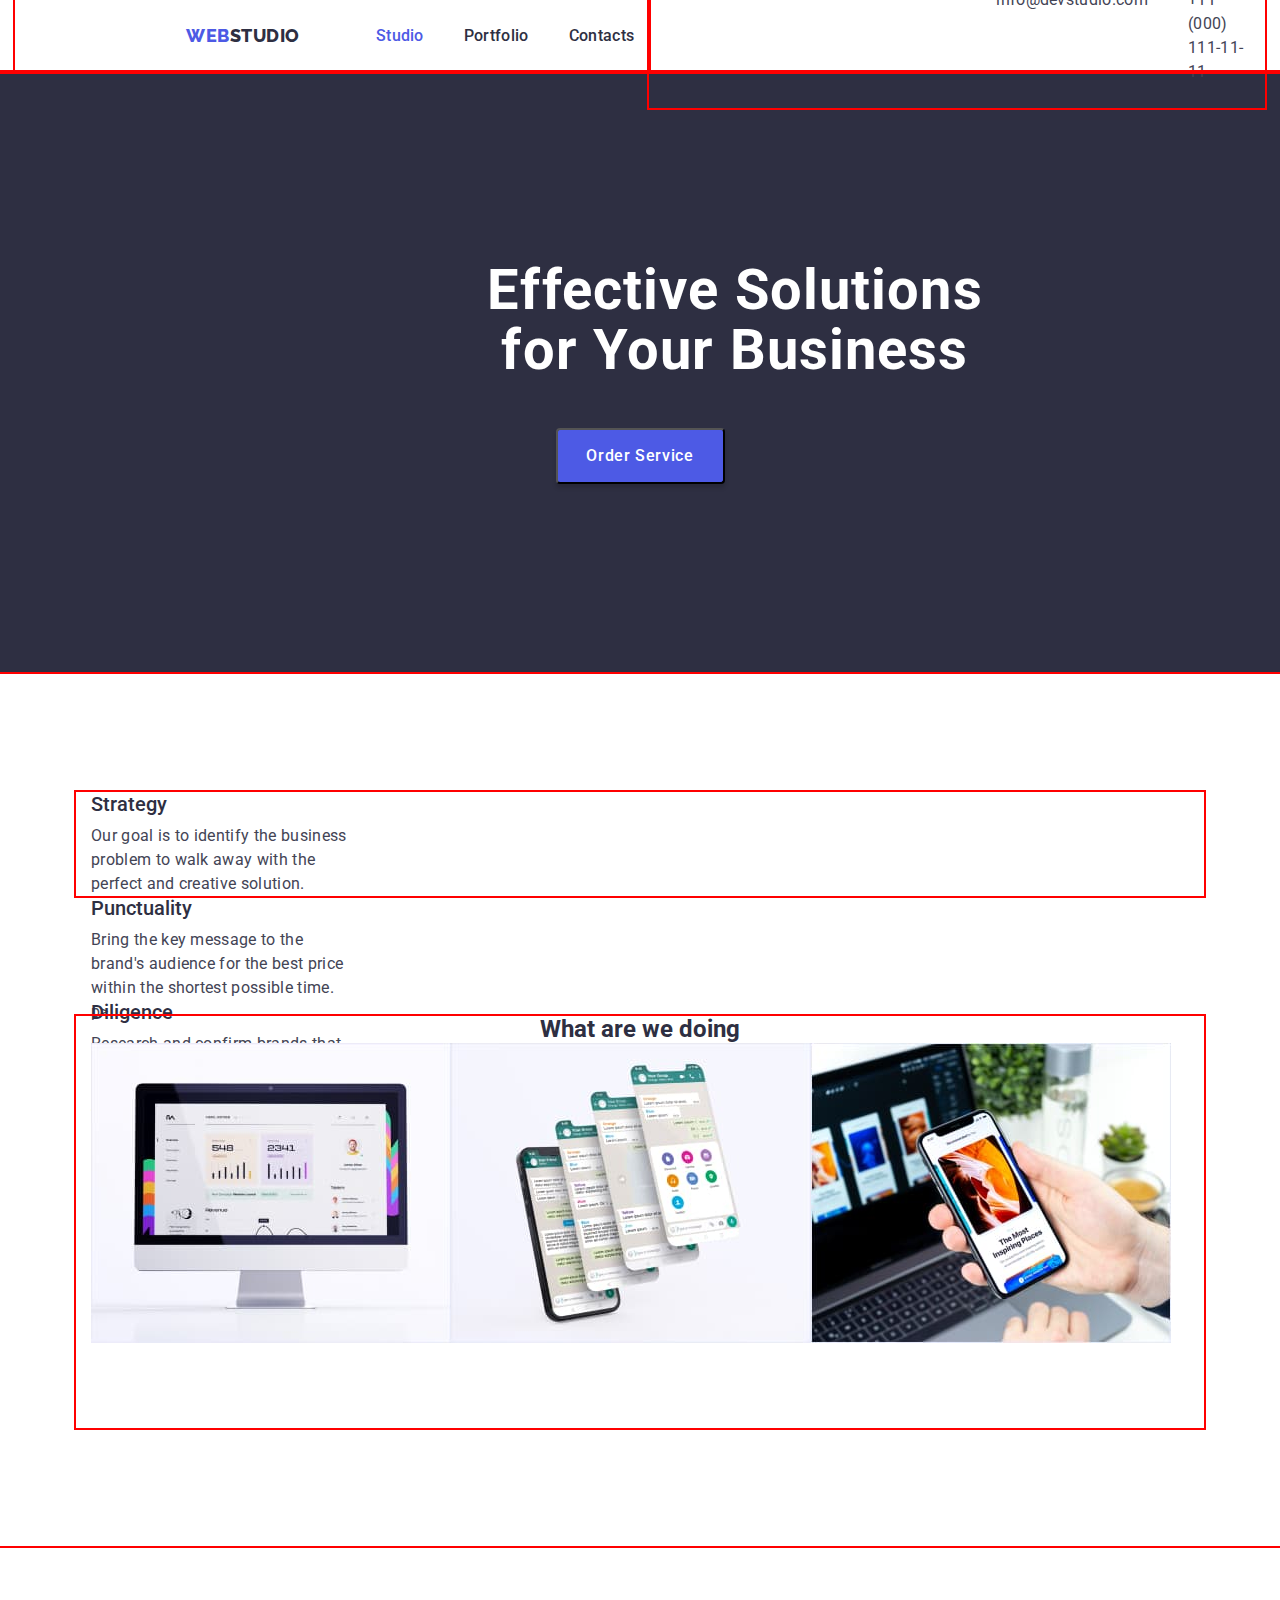
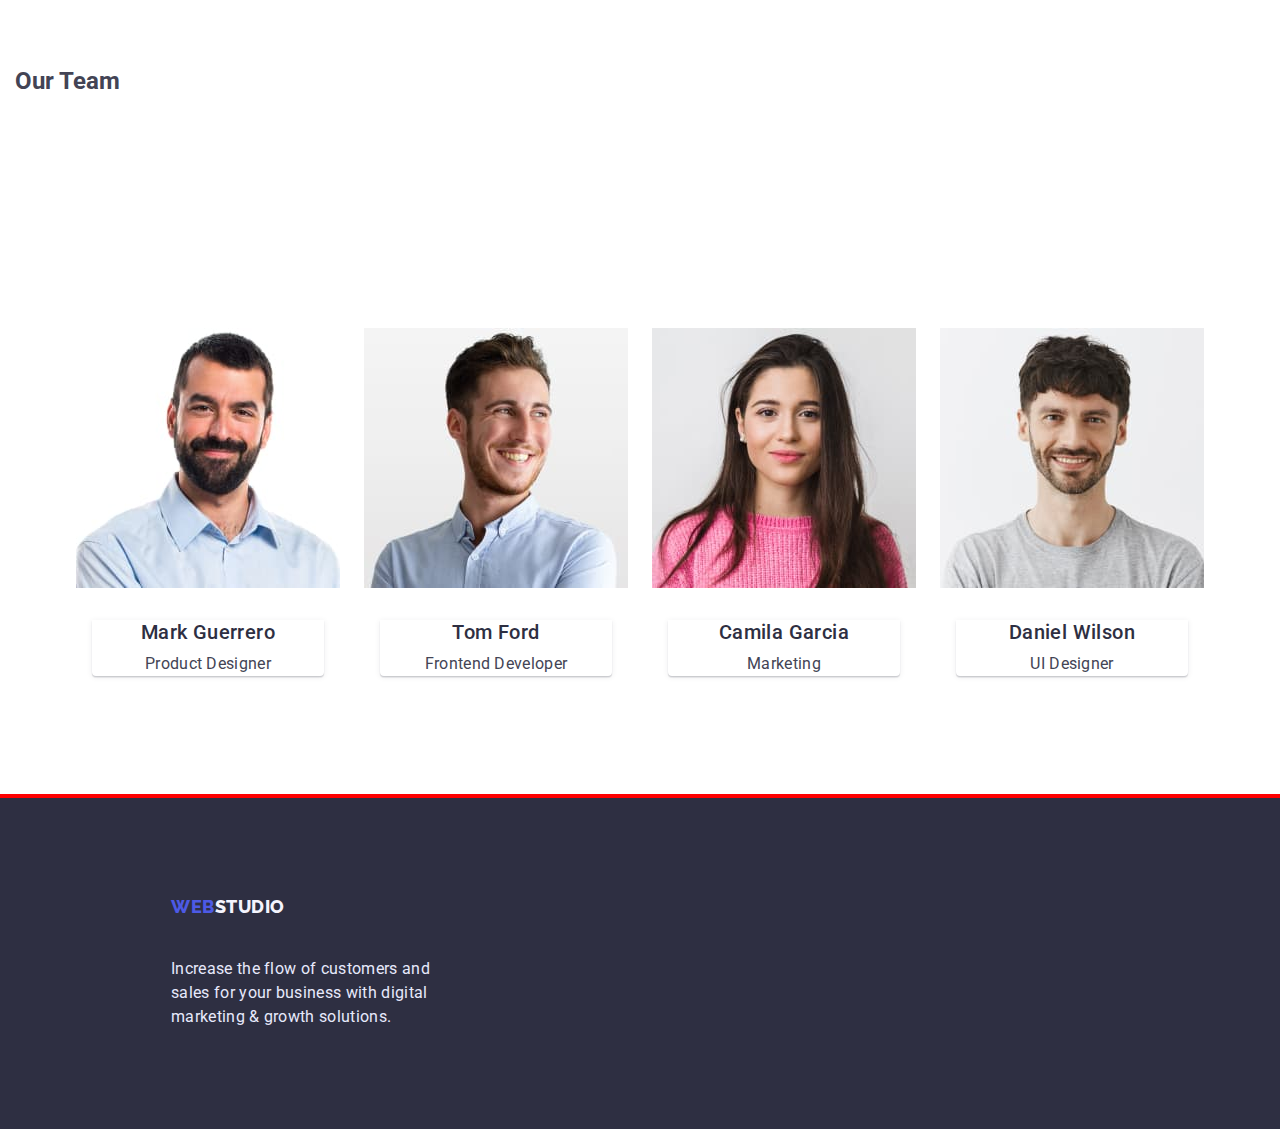
==== index.html @ fb146bc0 "fox16" ====
<!DOCTYPE html>
<html lang="en">
  <head>
    <meta charset="UTF-8" />
    <meta http-equiv="X-UA-Compatible" content="IE=edge" />
    <meta name="viewport" content="width=device-width, initial-scale=1.0" />
    <title>Web Studio (Version 3.0)</title>
    <link
      rel="stylesheet"
      href="https://cdn.jsdelivr.net/npm/modern-normalize@1.1.0/modern-normalize.min.css"
    />
    <link rel="preconnect" href="https://fonts.googleapis.com" />
    <link rel="preconnect" href="https://fonts.gstatic.com" crossorigin />
    <link
      href="https://fonts.googleapis.com/css2?family=Raleway:wght@800&family=Roboto:wght@400;500;700;900&display=swap"
      rel="stylesheet"
    />
    <link rel="stylesheet" href="./css/styles.css" />
  </head>
  <body>
    <!--site header-->
    <header class="page-header">
      <div class="container header-container">
        <nav class="site-logo">
          
          <div class="container nav-container">
              <a href="./index.html" class="logo link"
              >Web<span class="accent">Studio</span></a>
              <div class="nav-list">
                <ul class="site-nav list">
                  <li><a href="./index.html" class="link-current link-studio link">Studio</a></li>
                  
                  <li>
                    <a href="./portfolio.html" class="link-studio link">Portfolio</a>
                  </li>
                  
                  <li><a href="" class="link-studio link">Contacts</a></li>
                </ul>
              </div>
          </div>
        </nav>

        <address class="auth-nav">
          <div class="container auth-nav-container">
            <ul class="auth-nav list">
              <li>
                <a href="mailto:info@devstudio.com" class="mail-link contact-item link"
                  >info@devstudio.com</a
                >
              </li>
              <li>
                <a href="tel:+110001111111" class="tel-link contact-item link"
                  >+11 (000) 111-11-11</a
                >
              </li>
            </ul>
          </div>
        </address>
      </div>
    </header>

    <!--Main-->
    <main>
      <!--Hero-->
      
        <section class="hero">
          <div class="container hero-container">
            <h1 class="hero-title">Effective Solutions for Your Business</h1>
            <button type="button" class="button secondary hero-link">
              Order Service
            </button>
          </div>
        </section>
     
        
      <!--Our advantages-->
      <section class="section-advantages">
        <div class="container container-advantages">
          <h2 hidden class="visually-hidden">Our features</h2>
          <ul class="list advantages-list">
            <li class="advantages-item">
              <div class="text-item-advantages">
                <h3 class="section-features">Strategy</h3>
                <p class="section-text">
                  Our goal is to identify the business problem to walk away with the
                  perfect and creative solution.
                </p>
              </div>
            </li>
            <li class="advantages-item">
              <div class="text-item-advantages">
                <h3 class="section-features">Punctuality</h3>
                <p class="section-text">
                Bring the key message to the brand's audience for the best price
                within the shortest possible time.
                p>
              </div>
            </li>
            <li class="advantages-item">
              <div class="text-item-advantages">
                <h3 class="section-features">Diligence</h3>
                <p class="section-text">
                  Research and confirm brands that present the strongest digital
                  growth opportunities and minimize risk.
                </p>
              </div>
            </li>
            <li class="advantages-item"> 
              <div class="text-item-advantages">
                <h3 class="section-features">Technologies</h3>
                <p class="section-text">
                  Design practice focused on digital experiences. We bring forth a
                  deep passion for problem-solving.
                </p>
              </div>
            </li>
          </ul>
        </div>
        
      </section>

      <!--What are we doing-->
      <section class="section">
        <div class="container doing-container"> 
          <h2 class="section-title doing-title">What are we doing</h2>
          <ul class="list doing-list">
            <li>
              <img
                src="./images/desktop1.jpg"
                alt="desktop"
                width="360"
                height="300"
              />
            </li>
            <li>
              <img
                src="./images/mobile2.jpg"
                alt="mobile"
                width="360"
                height="300"
              />
            </li>
            <li>
              <img
                src="./images/design3.jpg"
                alt="design"
                width="360"
                height="300"
              />
            </li>
          </ul>
        </div>
        
      </section>

      <!--Our Team-->
      <section class="section">
        <div class="container team-container">
          <h2 class="section-title team-title">Our Team</h2>
          <ul class="list team-list">
            <li class="team-item">
              <img
                src="./images/markguerrero.jpg"
                alt="Mark Guerrero"
                width="264"
                height="260"
              />
              <div class="team-description">
                <h3 class="section-team">Mark Guerrero</h3>
                <p class="team-text">Product Designer</p>
              </div>
              
            </li>
            <li class="team-item">
              <img
                src="./images/tomford.jpg"
                alt="Tom Ford"
                width="264"
                height="260"
              />
              <div class="team-description">
                <h3 class="section-team">Tom Ford</h3>
                <p class="team-text">Frontend Developer</p>
              </div>
              
            </li>
            <li class="team-item">
              <img
                src="./images/gamilagarcia.jpg"
                alt="Camila Garcia"
                width="264"
                height="260"
              />
              <div class="team-description">
                <h3 class="section-team">Camila Garcia</h3>
                <p class="team-text">Marketing</p>
              </div>
             
            </li>
            <li class="team-item">
              <img
                src="./images/danielwilson.jpg"
                alt="Daniel Wilson"
                width="264"
                height="260"
              />
              <div class="team-description">
                <h3 class="section-team">Daniel Wilson</h3>
                <p class="team-text">UI Designer</p>
              </div>
              
            </li>
          </ul>
        </div>
        
      </section>
    </main>
    <!--Site Footer-->

    <footer class="site-logo footer">
      <div class="container footer">
        <a href="./index.html" class="logo logo-footer link">Web<span class="accent link">Studio</span></a>
        <p class="footer-text">
          Increase the flow of customers and sales for your business with digital
          marketing &#38; growth solutions.
        </p>
      </div>
    </footer>
  </body>
</html>
---- css/styles.css ----
:root {
  --Primary-Brand:#4D5AE5;
  --Pressed-state:#404BBF;
  --Dark:#2E2F42;
  --Success: #31D0AA;
  --Text:#434455;
  --Subtle-Text:#8E8F99;
  --Accent:#E7E9FC;
  --Light:#F4F4FD;
  --Modal-overlay:rgba(46, 47, 66, 0.4);
  --Hero-background:rgba(46, 47, 66, 0.7);
  --B-g-color:#Ffffff;
  --Nav-color:rgba(231, 233, 252, 1);
  --Nav-color-secondary: rgba(255, 255, 255, 1);
}

body {
  color: var(--Text);
  background-color: var(--B-g-color);
  font-family: "Roboto", sans-serif;
  font-size: 16px;
  width: 1440;
  
}

main {
  max-width: 1440;
}

h1,
h2,
h3,
h4,
p {
  margin-top: 0;
  margin-bottom: 0;
}

ul,
ol {
  margin-top: 0;
  margin-bottom: 0;
  padding-left: 0;
}

img {
  display: block;
}

address {
  font-style: normal;
}

button {
  cursor: pointer;
}

.link {
  display: block;
}
/*
ul {
  list-style: none;
}*/

.list {
  list-style: none;
}
/*
a {
  text-decoration: none;
}
*/
/* Site nav*/

.container {
  max-width: 1440px;

  padding-left: 15px;
  padding-right: 15px;
  margin: 0 auto;
  outline: 2px solid red;
  
} 

.header-container {
  display: flex;
  align-items: center;
  height: 72px;
  left: 0px;
  top: 0px;
}

.site-logo {

}


.nav-container {
  display: flex;

}
.site-nav a{
  font-weight: 500;
  line-height: 1.5;
  letter-spacing: 0.02em;  
  color: var(--Dark); 
  display: flex;
}
.nav-list {
  padding-top: 24px;
  padding-bottom: 24px;
  margin-left: 76px;
  
}

.site-nav.list {
  display: flex;
  gap: 40PX;
}

.site-logo .logo {
  font-family: 'Raleway', sans-serif;
  font-weight: 800;
  font-size: 18px;
  line-height: 1.17;
  display: flex;
  align-items: center;
  letter-spacing: 0.03em;
  text-transform: uppercase;
}

.footer .accent {
  color: var(--Light);
}
.logo {
  color :var(--Primary-Brand);
  text-decoration: none;
  padding-top: 24px;
  padding-bottom: 24px;
  padding-left: 156px;
}  

.logo-name {
  color: var(--Dark);
}
.site-nav a {
  color:var(--Dark);
  text-decoration: none;
}

.site-nav :hover,
.site-nav :focus {
  color:var( --Pressed-state);

}
.site-nav :active {
  color:var( --Pressed-state);
}
.site-nav .link-current {
  color: var(--Primary-Brand);
}

.link-studio {
  color: var(--Dark);

}

.link-studio :hover,
.link-studio :focus {
  color: var(--Pressed-state);
}
.link {
  text-decoration: none;
}

.accent {
  color: var(--Dark);
}
/* Site address */

.auth-nav {
  font-style: normal;
  line-height: 1.5;
  letter-spacing: 0.02em;
  list-style: none;
  display: flex;
}

.contact-item {
  line-height: 1.5;
  letter-spacing: 0.02em;
  color: var(--Text);
  display: block;

}

.mail-link {
   padding-top: 24px;
  padding-bottom: 24px;
  margin-left: 332px;
}

.tel-link {
   padding-top: 24px;
  padding-bottom: 24px;
  margin-left: 40px;
}

.auth-nav-container {
  display:flex;
}

.auth-nav a {
  color: inherit;
  text-decoration: none;
}

.auth-nav a:hover,
.auth-nav a:focus {
  color:var( --Pressed-state);
}
.auth-nav a:active {
  color:var( --Pressed-state);
}

/* Site hero*/
.hero-title {
  color:var(--B-g-color);
  font-weight: 700;
  font-size: 56px;
  line-height: 1.07;
  text-align: center;
  letter-spacing: 0.02em;
  min-width: 496px;

  width: 496px;
  height: 120px;
  margin-left: 472px;
 

font-weight: 700;
font-size: 56px;
line-height: 60px;
}

.hero-link {
  cursor: pointer;
  font-family: inherit;
  font-weight: 500;
  font-size: 16px;
  line-height: 1.5;
  letter-spacing: 0.04em;
  display: inline-block;
  width: 169px;
  height: 56px;
  margin-top: 48px;
  margin-bottom: ;
}

.hero {
  background-color: var(--Dark);
  text-align: center;
  width: 1440;
 

}

.hero-container {
  width: 1440;
  
  padding-top: 188px;
  padding-bottom: 188px;
}

/* S
ite section
Our advantages*/

.container-advantages {
  display: flex;
  padding: 0 auto;
  width: 1128px;
  height: 104px;
  margin-top: 120px;
  gap: 24px;
}



.advantages-list {
  display: flex;
   gap: 8px;
 
}

.text-item-advantages {
   display: flex;
flex-direction: column;
align-items: flex-start;
padding: 0px;
gap: 8px;
width: 264px;
height: 104px;

}
.section-advantages {
  background-color: var(--B-g-color);
  
}
 
.section-features {
  color:var(--Dark);
  font-weight: 500;
  font-size: 20px;
  line-height: 1.2;

}

.section-text {
  line-height: 1.5;
  letter-spacing: 0.02em;

}

.visually-hidden {
  position: absolute;
  width: 1px;
  height: 1px;
  margin: -1px;
  border: 0;
  padding: 0;
  
  white-space: nowrap;
  clip-path: inset(100%);
  clip: rect(0 0 0 0);
  overflow: hidden;
  line-height: 1.07;
}

.

/* Site sectin What are we doing*/

.section-title {
  font-weight: 700;
  font-size: 36px;
  line-height: 1.11;
  text-align: center;
  letter-spacing: 0.02em;
  text-transform: capitalize;
  color: var(--Dark);
  
}

.doing-title {
  line-height: 1.11;
  color: var(--Dark);
  text-align: center;
}

.doing-container {
  width: 1128px;
  height: 412px;
  margin-top: 120px;
}

.doing-list {
  display: flex;
}
/* Site sectin Our Team
*/

.team-container {
  margin-top: 120px;
}
.section-team {
  font-weight: 500;
  font-size: 20px;
  line-height: 1.2;
  text-align: center;
  letter-spacing: 0.02em;
  color: var(--Dark);
  
}

.team-list {
  display: flex;
  gap: 24px;
  justify-content: center;
  
}

.team-description {
  display: flex;
flex-direction: column;
justify-content: center;
align-items: center;
padding: 0px;
gap: 8px;
margin-top: 32px;
width: 232px;
height: 56px;
flex: none;
order: 1;
flex-grow: 0;
box-shadow: 0px 1px 6px rgba(46, 47, 66, 0.08), 0px 1px 1px rgba(46, 47, 66, 0.16), 0px 2px 1px rgba(46, 47, 66, 0.08);
border-radius: 0px 0px 4px 4px;
margin-left: 16px;
margin-right: 16px;
}
.team-item {
  padding-top: 232px;
  padding-bottom: 120px;
}

.team-title {
  padding-top: 120px;
}

.team-text {
  line-height: 1.5;
  text-align: center;
  letter-spacing: 0.02em;
}
/* Footer*/

.footer {
  background-color: var(--Dark);
}

.footer-text {
  line-height: 1.5;
  letter-spacing: 0.02em;
  color: var(--Accent);
  margin-top: 16px;
  margin-left: 156px;
  padding-bottom: 100px;
  width: 264px;

}

.logo-footer {
  font-family: 'Raleway', sans-serif;
  font-weight: 800;
  font-size: 18px;
  line-height: 1.17;
  display: flex;
  align-items: center;
  letter-spacing: 0.03em;
  text-transform: uppercase;
  padding-top: 100px;
  padding-left: 156px;
}

/* Portflio.html */

.advantages-link {
  font-family: inherit;
  font-size: 16px;
  font-weight: 500;
  line-height: 1.5;
  display: flex;
  flex-grow: 1;
  align-items: center;
  text-align: center;

  cursor: pointer;
}
/* Site Advantages */

.advantages-container {
  display: flex;
  justify-content: center;
  padding-top: 96px;
  padding-bottom: 66px;

  
 
}
.advantages-list-btn {
  display: flex;
  justify-content: center;
  gap: 24px;
}

.advantages-link {
  box-sizing: border-box;
  display: flex;
  flex-direction: row;
  justify-content: center;
  align-items: center;
  padding: 12px 24px;
  max-width: 116px;
  max-height: 48px;
  background:var(--Light);
  border: 1px solid #E7E9FC;
  border-radius: 4px;
  flex: none;
  flex-grow: 1;
 
}

.advantages-list-benefits {
  display: flex;
  flex-wrap: wrap;
  justify-content: center;
  row-gap: 54px;
  column-gap: 24px;
}

.benefins-item:nth-child(n+7) {
  padding-bottom: 120px;
}
.advantages-list {
  text-decoration: none;
  display: block;

}

.advantages-title {
  font-weight: 500;
  font-size: 20px;
  line-height: 1.2;  
  letter-spacing: 0.02em;
  color: var(--Dark);
  margin-top: 32px;
  padding-left: 16px;
  padding-right: auto;
}

.advantages-text {
  font-size: 16px;
  line-height: 1.5;
  letter-spacing: 0.02em;
  color: var(--Text);
  margin-top: 8px;
  padding-left: 16px;
  padding-bottom: 32px;

}
 /* Button */

 /*.button {
  color: var(--Primary-Brand);
  background-color: var(--Accent);
 }
 */
 .button.primary:hover,
 .button.primary:focus {
    color: var(--B-g-color);
    background-color: var(--Primary-Brand);
 }
 .button.primary:active {
    color: var(--B-g-color);
    background-color: var(--Pressed-state);
 } 
 .button.primary {
    color: var(--Primary-Brand);
    background-color: var(--Light);
    border: 1px solid #E7E9FC;
    border-radius: 4px;
    flex: none;
    flex-grow: 0;
    max-width: 116px;
    font-family: inherit;
    font-size: 16px;
 } 
 .button.secondary {
    color: var(--B-g-color);
    background-color: var(--Primary-Brand); 
    font-family: inherit;
    font-size: 16px;
    line-height: 24px;
    box-shadow: 0px 4px 4px rgba(0, 0, 0, 0.15);
    border-radius: 4px;
 }

.button.secondary:hover,
.button.secondary:focus {
  color: var(--B-g-color);
  background-color: var(--Pressed-state);
}
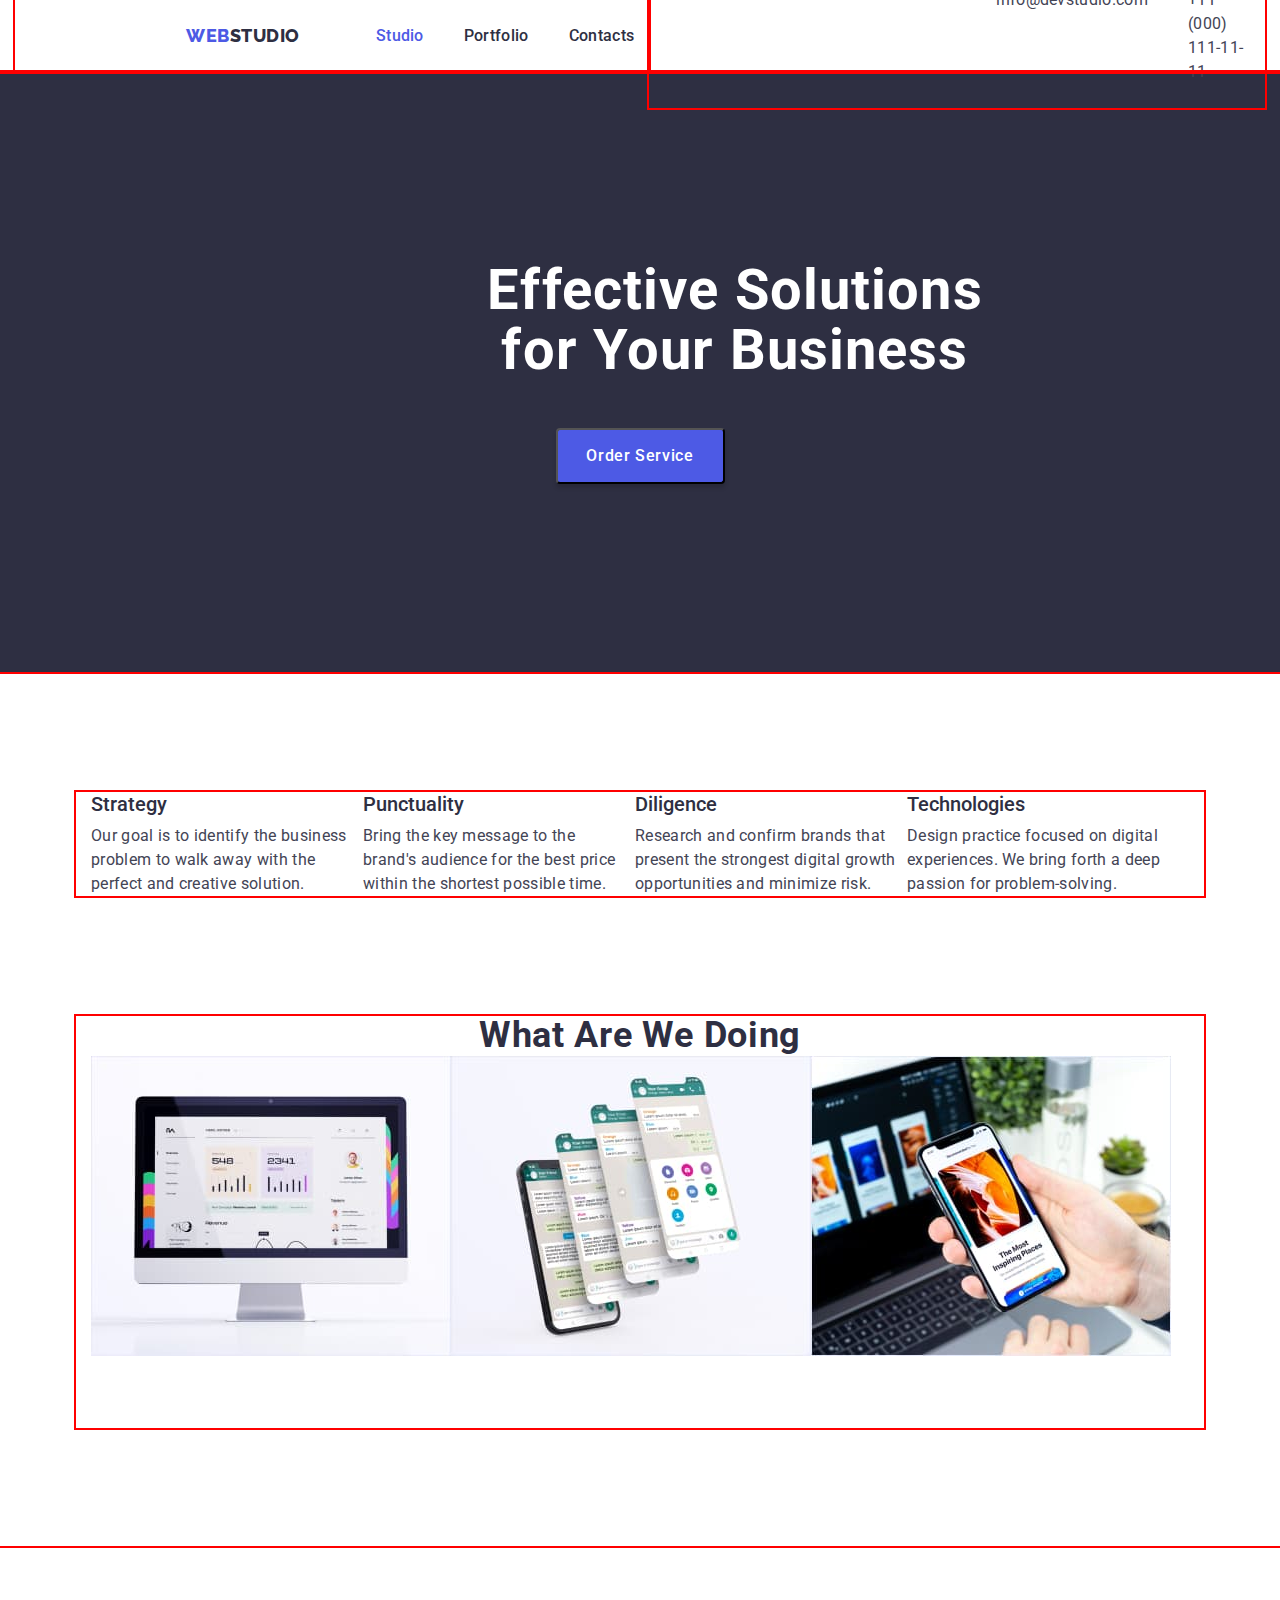
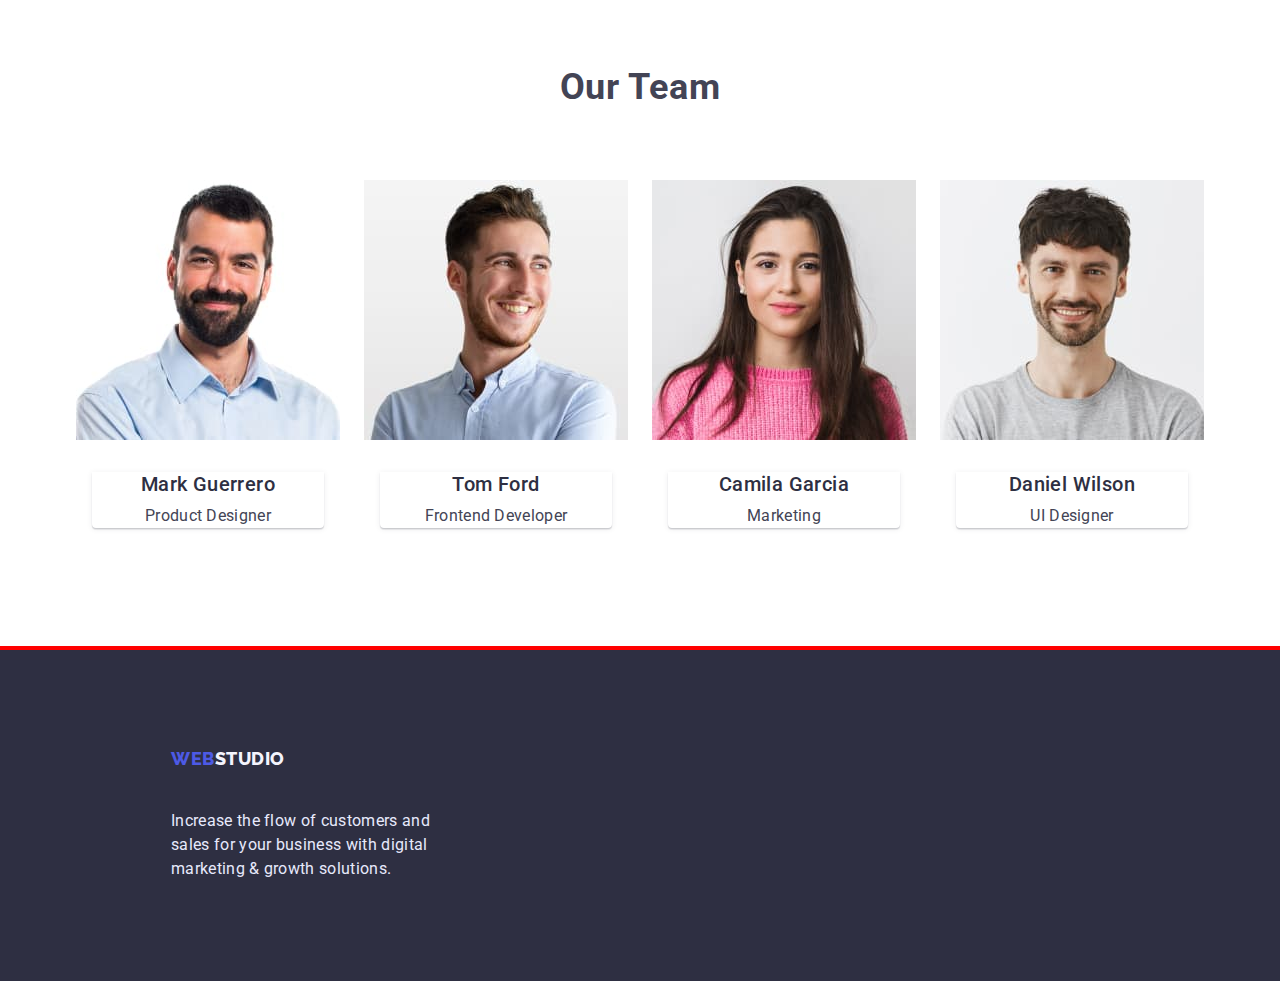
==== commit 22818b6c: "fox17" ====
--- a/index.html
+++ b/index.html
@@ -93,7 +93,7 @@
                 <p class="section-text">
                 Bring the key message to the brand's audience for the best price
                 within the shortest possible time.
-                p>
+                </p>
               </div>
             </li>
             <li class="advantages-item">
--- a/css/styles.css
+++ b/css/styles.css
@@ -89,6 +89,7 @@
   height: 72px;
   left: 0px;
   top: 0px;
+  outline: 1px solid --Accent;
 }
 
 .site-logo {
@@ -288,10 +289,9 @@
 
 
 
-.advantages-list {
-  display: flex;
-   gap: 8px;
- 
+.advantages-list.list {
+  display: flex;
+  gap: 8px;
 }
 
 .text-item-advantages {
@@ -357,6 +357,12 @@
   line-height: 1.11;
   color: var(--Dark);
   text-align: center;
+  font-weight: 700;
+  font-size: 36px;
+  line-height: 1.11;
+  text-align: center;
+  letter-spacing: 0.02em;
+  text-transform: capitalize;
 }
 
 .doing-container {
@@ -410,12 +416,21 @@
 margin-right: 16px;
 }
 .team-item {
-  padding-top: 232px;
+  padding-top: 72 px;
   padding-bottom: 120px;
 }
 
 .team-title {
   padding-top: 120px;
+  text-align: center;
+  font-weight: 700;
+  font-size: 36px;
+  line-height: 1.11;
+  text-align: center;
+  letter-spacing: 0.02em;
+  text-transform: capitalize;
+  margin-bottom: 72px;
+
 }
 
 .team-text {
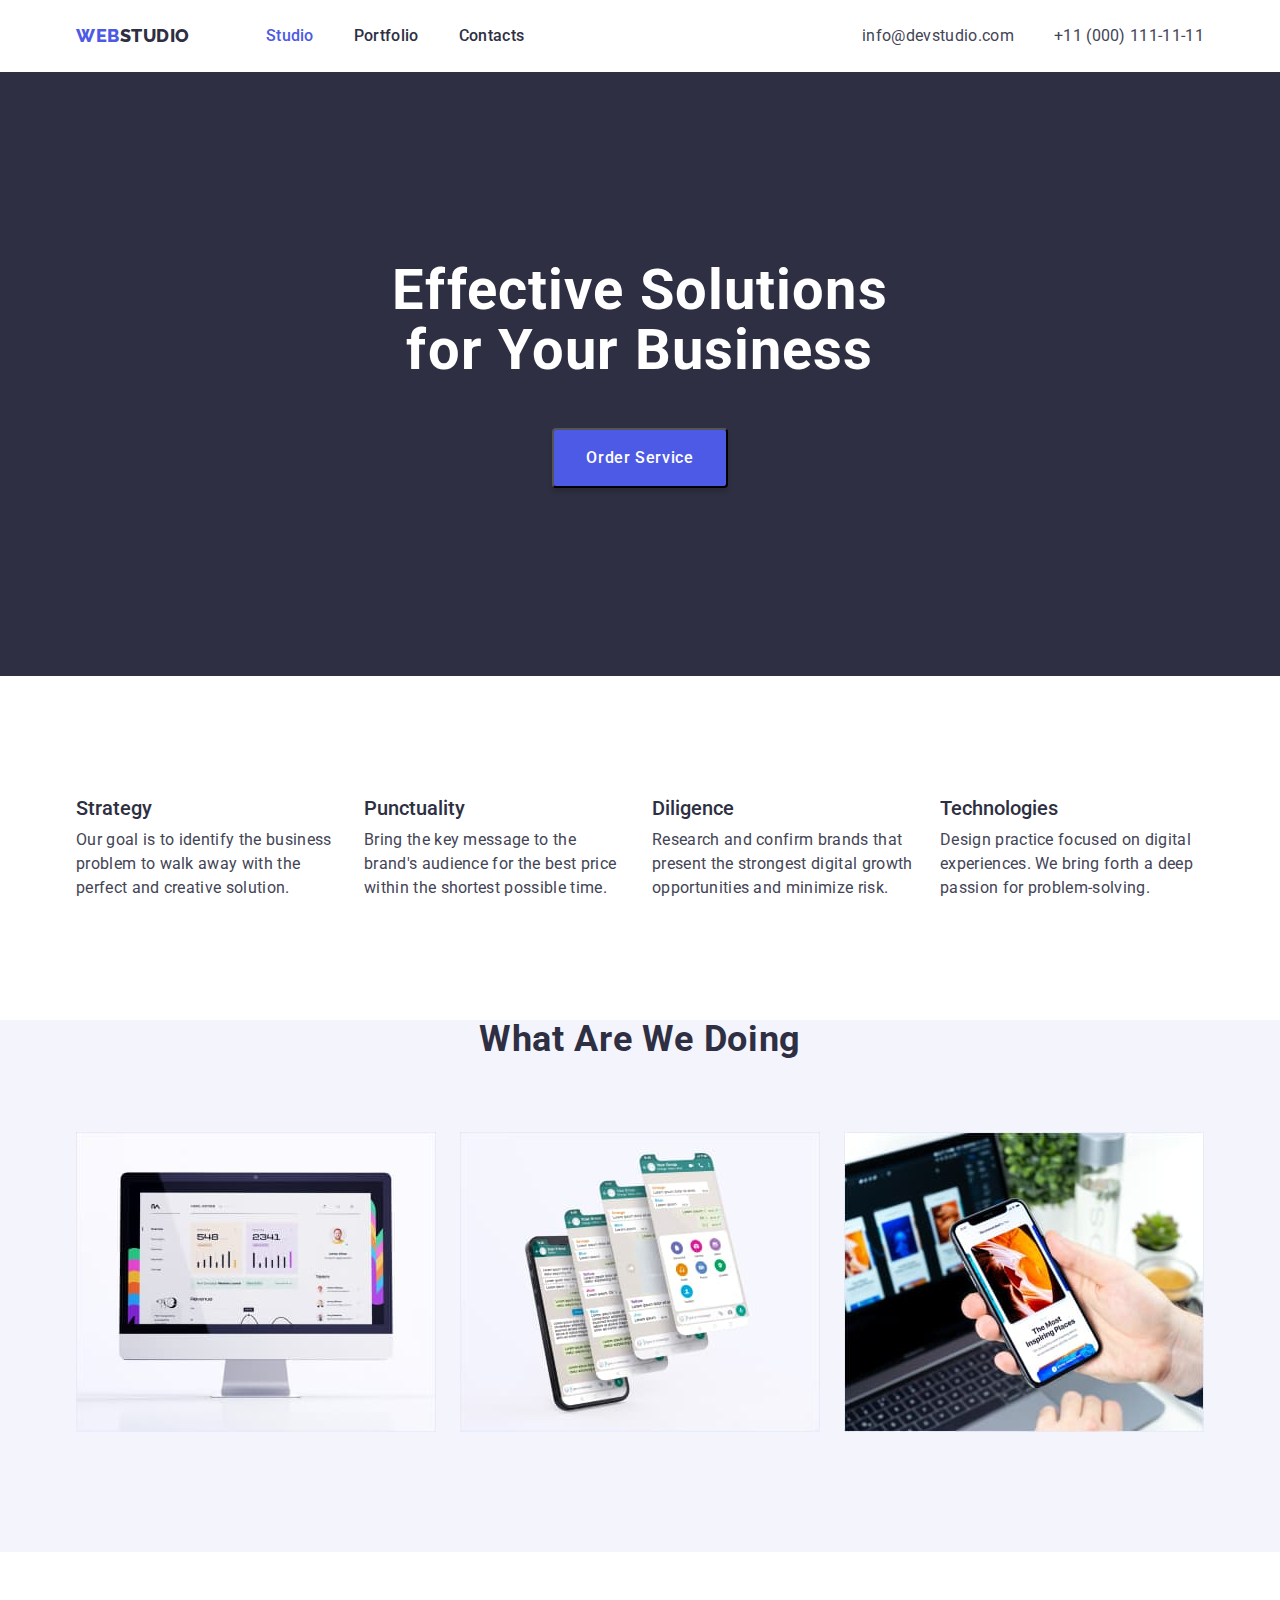
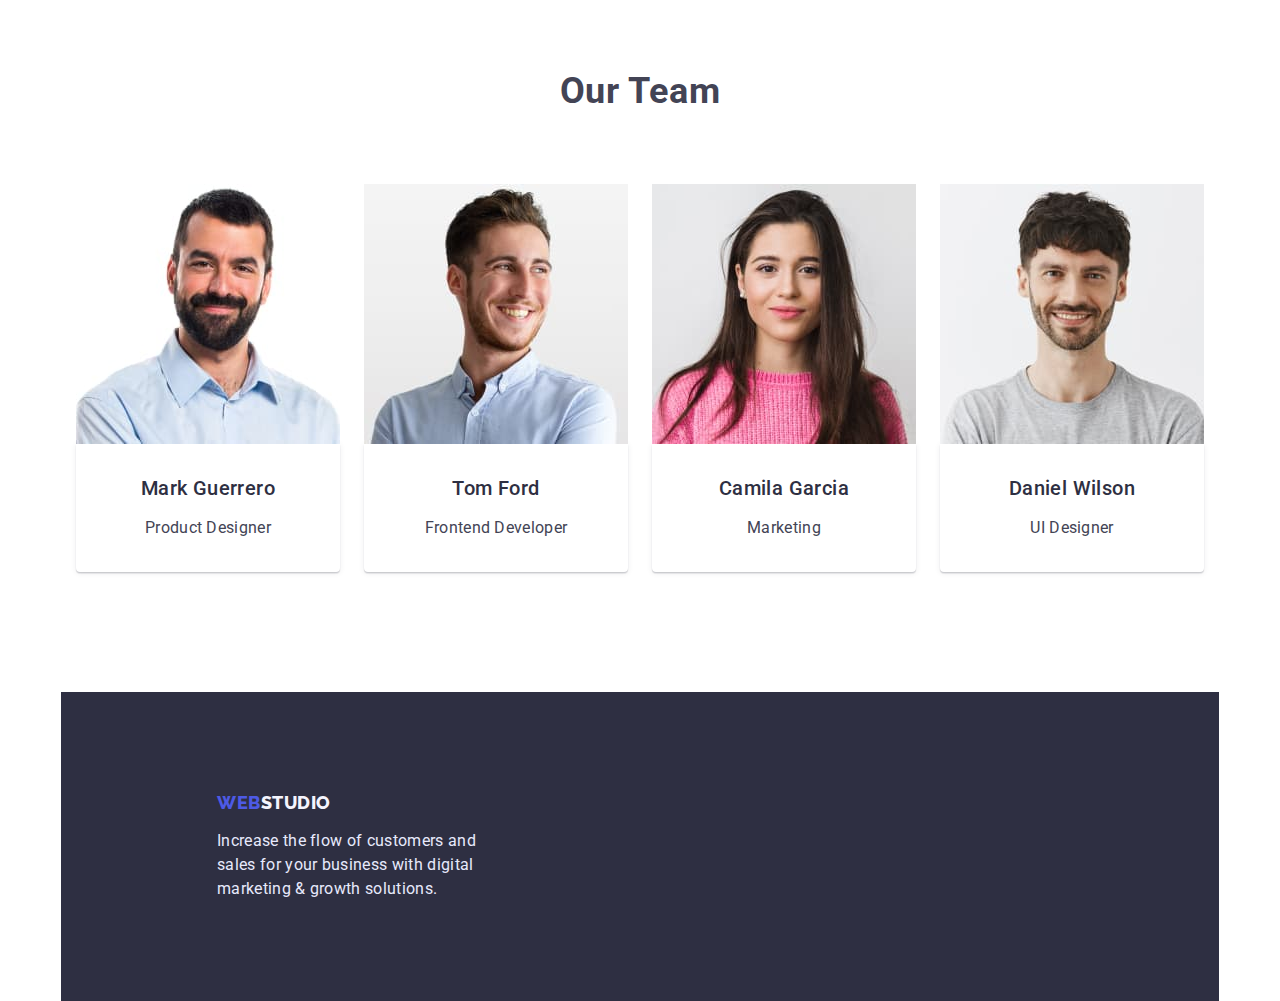
==== commit 836f7682: "fox18" ====
--- a/index.html
+++ b/index.html
@@ -21,40 +21,31 @@
     <!--site header-->
     <header class="page-header">
       <div class="container header-container">
-        <nav class="site-logo">
-          
-          <div class="container nav-container">
-              <a href="./index.html" class="logo link"
-              >Web<span class="accent">Studio</span></a>
-              <div class="nav-list">
-                <ul class="site-nav list">
-                  <li><a href="./index.html" class="link-current link-studio link">Studio</a></li>
-                  
-                  <li>
-                    <a href="./portfolio.html" class="link-studio link">Portfolio</a>
-                  </li>
-                  
-                  <li><a href="" class="link-studio link">Contacts</a></li>
-                </ul>
-              </div>
-          </div>
+        <nav class="site-logo nav-container">
+          <a href="./index.html" class="logo link"
+          >Web<span class="accent">Studio</span></a>
+          <ul class="site-nav nav-list list">
+            <li><a href="./index.html" class="link-current link-studio link">Studio</a></li>
+            
+            <li>
+              <a href="./portfolio.html" class="link-studio link">Portfolio</a>
+            </li>
+            
+            <li><a href="" class="link-studio link">Contacts</a></li>
+          </ul>
         </nav>
 
         <address class="auth-nav">
-          <div class="container auth-nav-container">
-            <ul class="auth-nav list">
-              <li>
-                <a href="mailto:info@devstudio.com" class="mail-link contact-item link"
-                  >info@devstudio.com</a
-                >
-              </li>
-              <li>
-                <a href="tel:+110001111111" class="tel-link contact-item link"
-                  >+11 (000) 111-11-11</a
-                >
-              </li>
-            </ul>
-          </div>
+          <ul class="auth-nav list">
+            <li>
+              <a href="mailto:info@devstudio.com" class="mail-link contact-item link"
+                >info@devstudio.com</a >
+            </li>
+            <li>
+              <a href="tel:+110001111111" class="tel-link contact-item link"
+                >+11 (000) 111-11-11</a>
+            </li>
+          </ul>
         </address>
       </div>
     </header>
@@ -71,8 +62,7 @@
             </button>
           </div>
         </section>
-     
-        
+
       <!--Our advantages-->
       <section class="section-advantages">
         <div class="container container-advantages">
@@ -115,21 +105,19 @@
               </div>
             </li>
           </ul>
-        </div>
-        
+        </div> 
       </section>
 
       <!--What are we doing-->
-      <section class="section">
+      <section class="section doing-section">
         <div class="container doing-container"> 
-          <h2 class="section-title doing-title">What are we doing</h2>
+          <h2 class="doing-title">What are we doing</h2>
           <ul class="list doing-list">
             <li>
               <img
                 src="./images/desktop1.jpg"
                 alt="desktop"
                 width="360"
-                height="300"
               />
             </li>
             <li>
@@ -137,7 +125,6 @@
                 src="./images/mobile2.jpg"
                 alt="mobile"
                 width="360"
-                height="300"
               />
             </li>
             <li>
@@ -145,18 +132,16 @@
                 src="./images/design3.jpg"
                 alt="design"
                 width="360"
-                height="300"
               />
             </li>
           </ul>
         </div>
-        
       </section>
 
       <!--Our Team-->
       <section class="section">
         <div class="container team-container">
-          <h2 class="section-title team-title">Our Team</h2>
+          <h2 class="team-title">Our Team</h2>
           <ul class="list team-list">
             <li class="team-item">
               <img
@@ -168,8 +153,7 @@
               <div class="team-description">
                 <h3 class="section-team">Mark Guerrero</h3>
                 <p class="team-text">Product Designer</p>
-              </div>
-              
+              </div> 
             </li>
             <li class="team-item">
               <img
@@ -182,7 +166,6 @@
                 <h3 class="section-team">Tom Ford</h3>
                 <p class="team-text">Frontend Developer</p>
               </div>
-              
             </li>
             <li class="team-item">
               <img
@@ -195,7 +178,6 @@
                 <h3 class="section-team">Camila Garcia</h3>
                 <p class="team-text">Marketing</p>
               </div>
-             
             </li>
             <li class="team-item">
               <img
@@ -217,13 +199,16 @@
     </main>
     <!--Site Footer-->
 
-    <footer class="site-logo footer">
+    <footer class="footer">
       <div class="container footer">
-        <a href="./index.html" class="logo logo-footer link">Web<span class="accent link">Studio</span></a>
-        <p class="footer-text">
-          Increase the flow of customers and sales for your business with digital
-          marketing &#38; growth solutions.
-        </p>
+        <div>
+          <a href="./index.html" class="logo-footer link">Web<span class="accent link">Studio</span></a>
+          <p class="footer-text">
+            Increase the flow of customers and sales for your business with digital
+            marketing &#38; growth solutions.
+          </p>
+        </div>
+        
       </div>
     </footer>
   </body>
--- a/css/styles.css
+++ b/css/styles.css
@@ -19,12 +19,6 @@
   background-color: var(--B-g-color);
   font-family: "Roboto", sans-serif;
   font-size: 16px;
-  width: 1440;
-  
-}
-
-main {
-  max-width: 1440;
 }
 
 h1,
@@ -74,13 +68,9 @@
 /* Site nav*/
 
 .container {
-  max-width: 1440px;
-
-  padding-left: 15px;
-  padding-right: 15px;
-  margin: 0 auto;
-  outline: 2px solid red;
-  
+  max-width: 1158px;
+  padding: 0 15px;
+  margin: 0 auto;  
 } 
 
 .header-container {
@@ -96,10 +86,8 @@
 
 }
 
-
 .nav-container {
   display: flex;
-
 }
 .site-nav a{
   font-weight: 500;
@@ -112,12 +100,11 @@
   padding-top: 24px;
   padding-bottom: 24px;
   margin-left: 76px;
-  
 }
 
 .site-nav.list {
   display: flex;
-  gap: 40PX;
+  gap: 40px;
 }
 
 .site-logo .logo {
@@ -139,7 +126,6 @@
   text-decoration: none;
   padding-top: 24px;
   padding-bottom: 24px;
-  padding-left: 156px;
 }  
 
 .logo-name {
@@ -153,7 +139,6 @@
 .site-nav :hover,
 .site-nav :focus {
   color:var( --Pressed-state);
-
 }
 .site-nav :active {
   color:var( --Pressed-state);
@@ -186,6 +171,7 @@
   letter-spacing: 0.02em;
   list-style: none;
   display: flex;
+  margin-left: auto;
 }
 
 .contact-item {
@@ -197,20 +183,17 @@
 }
 
 .mail-link {
-   padding-top: 24px;
+  padding-top: 24px;
   padding-bottom: 24px;
-  margin-left: 332px;
+ 
 }
 
 .tel-link {
-   padding-top: 24px;
+  padding-top: 24px;
   padding-bottom: 24px;
   margin-left: 40px;
 }
 
-.auth-nav-container {
-  display:flex;
-}
 
 .auth-nav a {
   color: inherit;
@@ -234,15 +217,12 @@
   text-align: center;
   letter-spacing: 0.02em;
   min-width: 496px;
-
   width: 496px;
   height: 120px;
-  margin-left: 472px;
- 
-
-font-weight: 700;
-font-size: 56px;
-line-height: 60px;
+  margin: 0 auto;
+  font-weight: 700;
+  font-size: 56px;
+  line-height: 60px;
 }
 
 .hero-link {
@@ -253,8 +233,7 @@
   line-height: 1.5;
   letter-spacing: 0.04em;
   display: inline-block;
-  width: 169px;
-  height: 56px;
+  padding: 16px 32px;
   margin-top: 48px;
   margin-bottom: ;
 }
@@ -262,14 +241,11 @@
 .hero {
   background-color: var(--Dark);
   text-align: center;
-  width: 1440;
  
-
 }
 
 .hero-container {
-  width: 1440;
-  
+  width: 1158px;
   padding-top: 188px;
   padding-bottom: 188px;
 }
@@ -281,17 +257,15 @@
 .container-advantages {
   display: flex;
   padding: 0 auto;
-  width: 1128px;
-  height: 104px;
-  margin-top: 120px;
+  width: 1158px;
+  
+}
+
+
+
+.advantages-list.list {
+  display: flex;
   gap: 24px;
-}
-
-
-
-.advantages-list.list {
-  display: flex;
-  gap: 8px;
 }
 
 .text-item-advantages {
@@ -306,6 +280,8 @@
 }
 .section-advantages {
   background-color: var(--B-g-color);
+  padding-top:120px ;
+  padding-bottom: 120px;
   
 }
  
@@ -354,31 +330,34 @@
 }
 
 .doing-title {
-  line-height: 1.11;
-  color: var(--Dark);
-  text-align: center;
+  color: var(--Dark);
   font-weight: 700;
   font-size: 36px;
   line-height: 1.11;
   text-align: center;
   letter-spacing: 0.02em;
   text-transform: capitalize;
+  margin-bottom: 72px;
 }
 
 .doing-container {
-  width: 1128px;
-  height: 412px;
-  margin-top: 120px;
-}
-
+  width: 1158px;
+  padding-bottom: 120px;
+  
+}
+.doing-section {
+  background-color:var(--Light);
+}
 .doing-list {
   display: flex;
+  gap: 24px;
 }
 /* Site sectin Our Team
 */
 
 .team-container {
-  margin-top: 120px;
+  padding-top: 120px;
+  padding-bottom: 120px;
 }
 .section-team {
   font-weight: 500;
@@ -387,6 +366,7 @@
   text-align: center;
   letter-spacing: 0.02em;
   color: var(--Dark);
+  margin-bottom: 8px;
   
 }
 
@@ -404,24 +384,19 @@
 align-items: center;
 padding: 0px;
 gap: 8px;
-margin-top: 32px;
-width: 232px;
-height: 56px;
 flex: none;
 order: 1;
 flex-grow: 0;
 box-shadow: 0px 1px 6px rgba(46, 47, 66, 0.08), 0px 1px 1px rgba(46, 47, 66, 0.16), 0px 2px 1px rgba(46, 47, 66, 0.08);
 border-radius: 0px 0px 4px 4px;
-margin-left: 16px;
-margin-right: 16px;
+padding-top: 32px;
+padding-bottom: 32px;
 }
 .team-item {
   padding-top: 72 px;
-  padding-bottom: 120px;
 }
 
 .team-title {
-  padding-top: 120px;
   text-align: center;
   font-weight: 700;
   font-size: 36px;
@@ -430,7 +405,6 @@
   letter-spacing: 0.02em;
   text-transform: capitalize;
   margin-bottom: 72px;
-
 }
 
 .team-text {
@@ -440,8 +414,11 @@
 }
 /* Footer*/
 
-.footer {
+.container.footer {
   background-color: var(--Dark);
+  padding-top: 100px;
+  padding-bottom: 100px;
+  padding-left: 156px;
 }
 
 .footer-text {
@@ -449,8 +426,6 @@
   letter-spacing: 0.02em;
   color: var(--Accent);
   margin-top: 16px;
-  margin-left: 156px;
-  padding-bottom: 100px;
   width: 264px;
 
 }
@@ -464,8 +439,8 @@
   align-items: center;
   letter-spacing: 0.03em;
   text-transform: uppercase;
-  padding-top: 100px;
-  padding-left: 156px;
+  color :var(--Primary-Brand);
+  text-decoration: none;
 }
 
 /* Portflio.html */
@@ -479,19 +454,26 @@
   flex-grow: 1;
   align-items: center;
   text-align: center;
-
   cursor: pointer;
 }
 /* Site Advantages */
 
-.advantages-container {
-  display: flex;
-  justify-content: center;
+.benefits-advantages-container {
   padding-top: 96px;
   padding-bottom: 66px;
-
-  
- 
+}
+
+.benefits-description {
+  padding: 32px 0 86px 16px;
+}
+.advantages-container {
+  display: flex;
+  justify-content: center;
+  margin-bottom: 66px;
+}
+
+.benefits-container {
+  
 }
 .advantages-list-btn {
   display: flex;
@@ -513,24 +495,18 @@
   border-radius: 4px;
   flex: none;
   flex-grow: 1;
- 
 }
 
 .advantages-list-benefits {
   display: flex;
   flex-wrap: wrap;
   justify-content: center;
-  row-gap: 54px;
   column-gap: 24px;
 }
 
-.benefins-item:nth-child(n+7) {
-  padding-bottom: 120px;
-}
 .advantages-list {
   text-decoration: none;
   display: block;
-
 }
 
 .advantages-title {
@@ -539,9 +515,6 @@
   line-height: 1.2;  
   letter-spacing: 0.02em;
   color: var(--Dark);
-  margin-top: 32px;
-  padding-left: 16px;
-  padding-right: auto;
 }
 
 .advantages-text {
@@ -550,9 +523,6 @@
   letter-spacing: 0.02em;
   color: var(--Text);
   margin-top: 8px;
-  padding-left: 16px;
-  padding-bottom: 32px;
-
 }
  /* Button */
 
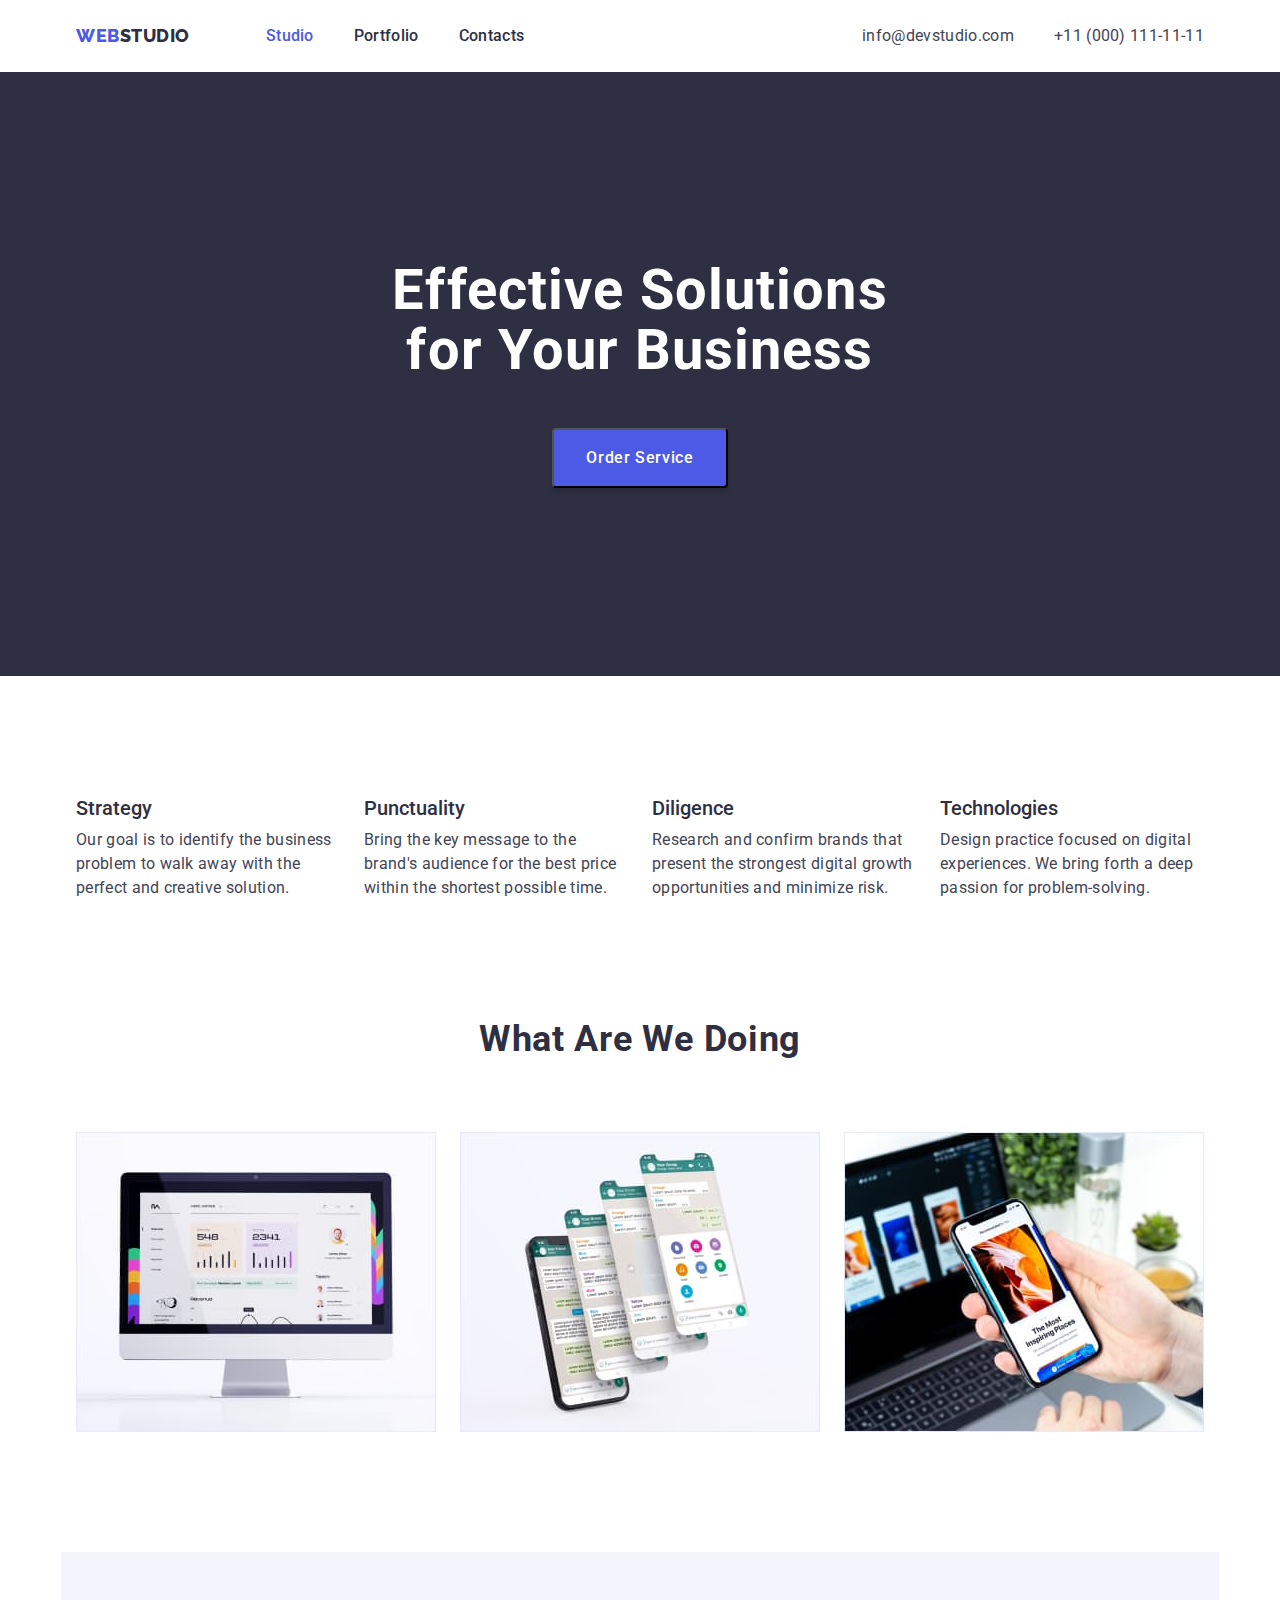
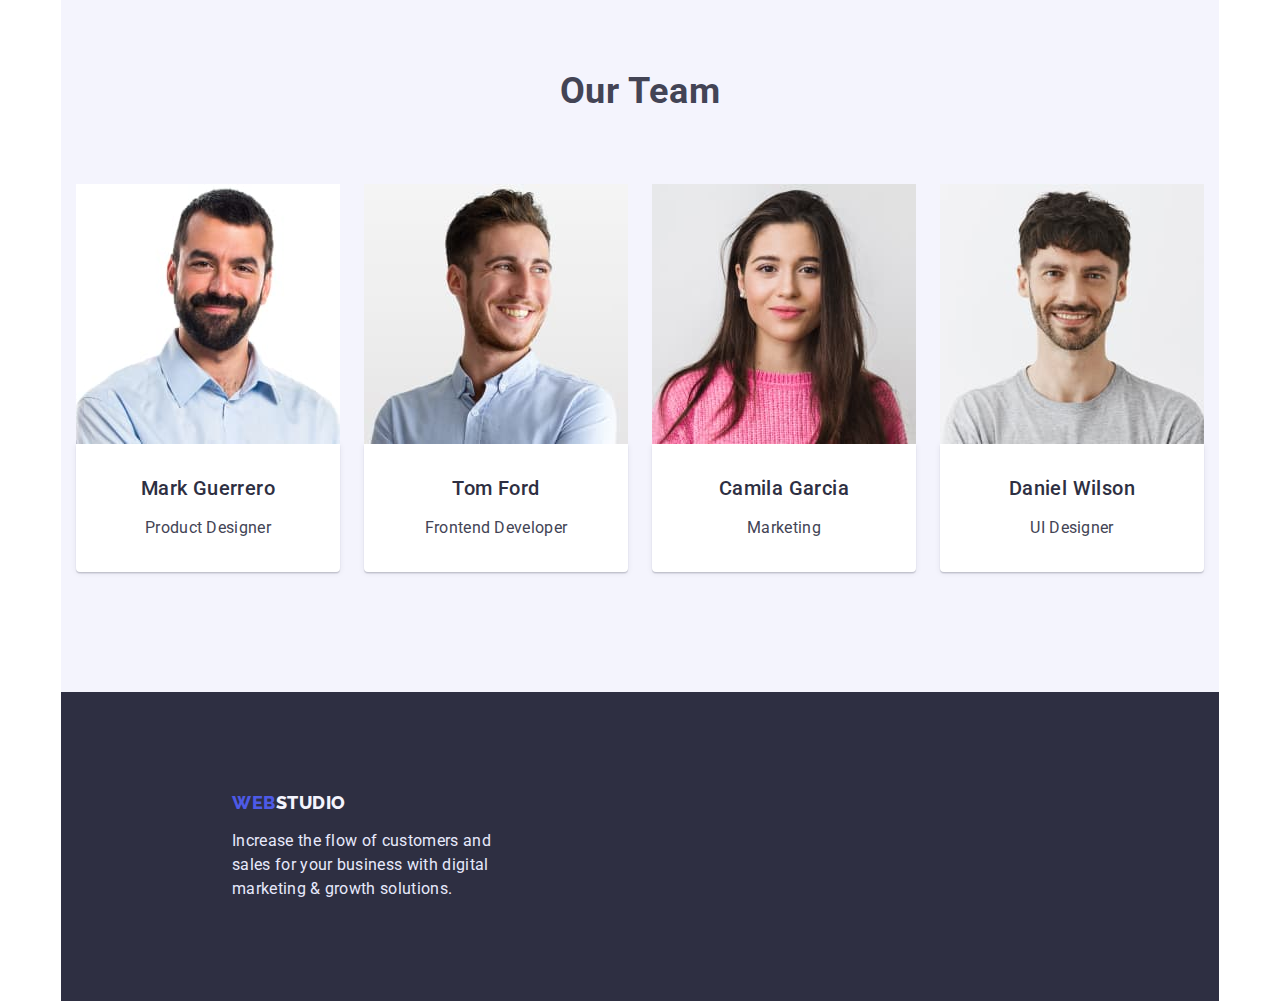
==== commit f8738b6c: "fox20" ====
--- a/index.html
+++ b/index.html
@@ -199,8 +199,8 @@
     </main>
     <!--Site Footer-->
 
-    <footer class="footer">
-      <div class="container footer">
+    <footer class="container footer">
+      <div class="container">
         <div>
           <a href="./index.html" class="logo-footer link">Web<span class="accent link">Studio</span></a>
           <p class="footer-text">
--- a/css/styles.css
+++ b/css/styles.css
@@ -82,6 +82,9 @@
   outline: 1px solid --Accent;
 }
 
+.page-header {
+  border-bottom: 1px solid --Accent;
+}
 .site-logo {
 
 }
@@ -266,17 +269,17 @@
 .advantages-list.list {
   display: flex;
   gap: 24px;
+  flex-basis: calc(100%/4);
 }
 
 .text-item-advantages {
    display: flex;
-flex-direction: column;
-align-items: flex-start;
-padding: 0px;
-gap: 8px;
-width: 264px;
-height: 104px;
-
+  flex-direction: column;
+  align-items: flex-start;
+  padding: 0px;
+  gap: 8px;
+  width: 264px;
+  height: 104px;
 }
 .section-advantages {
   background-color: var(--B-g-color);
@@ -346,11 +349,12 @@
   
 }
 .doing-section {
-  background-color:var(--Light);
+ 
 }
 .doing-list {
   display: flex;
   gap: 24px;
+  flex-basis: calc(100%/3);
 }
 /* Site sectin Our Team
 */
@@ -358,6 +362,7 @@
 .team-container {
   padding-top: 120px;
   padding-bottom: 120px;
+  background-color: var(--Light);
 }
 .section-team {
   font-weight: 500;
@@ -374,23 +379,24 @@
   display: flex;
   gap: 24px;
   justify-content: center;
-  
+  flex-basis: calc(100%/4);
 }
 
 .team-description {
   display: flex;
-flex-direction: column;
-justify-content: center;
-align-items: center;
-padding: 0px;
-gap: 8px;
-flex: none;
-order: 1;
-flex-grow: 0;
-box-shadow: 0px 1px 6px rgba(46, 47, 66, 0.08), 0px 1px 1px rgba(46, 47, 66, 0.16), 0px 2px 1px rgba(46, 47, 66, 0.08);
-border-radius: 0px 0px 4px 4px;
-padding-top: 32px;
-padding-bottom: 32px;
+  flex-direction: column;
+  justify-content: center;
+  align-items: center;
+  padding: 0px;
+  gap: 8px;
+  flex: none;
+  order: 1;
+  flex-grow: 0;
+  background-color: var(--B-g-color);
+  box-shadow: 0px 1px 6px rgba(46, 47, 66, 0.08), 0px 1px 1px rgba(46, 47, 66, 0.16), 0px 2px 1px rgba(46, 47, 66, 0.08);
+  border-radius: 0px 0px 4px 4px;
+  padding-top: 32px;
+  padding-bottom: 32px;
 }
 .team-item {
   padding-top: 72 px;
@@ -416,9 +422,7 @@
 
 .container.footer {
   background-color: var(--Dark);
-  padding-top: 100px;
-  padding-bottom: 100px;
-  padding-left: 156px;
+  padding: 100px 0 100px 156px;
 }
 
 .footer-text {
@@ -464,7 +468,10 @@
 }
 
 .benefits-description {
-  padding: 32px 0 86px 16px;
+  padding: 32px 0 32px 16px;
+  border-left: 1px solid #E7E9FC;
+  border-right: 1px solid #E7E9FC;
+  border-bottom: 1px solid #E7E9FC;
 }
 .advantages-container {
   display: flex;
@@ -479,6 +486,7 @@
   display: flex;
   justify-content: center;
   gap: 24px;
+
 }
 
 .advantages-link {
@@ -502,6 +510,7 @@
   flex-wrap: wrap;
   justify-content: center;
   column-gap: 24px;
+  row-gap: 48px;
 }
 
 .advantages-list {
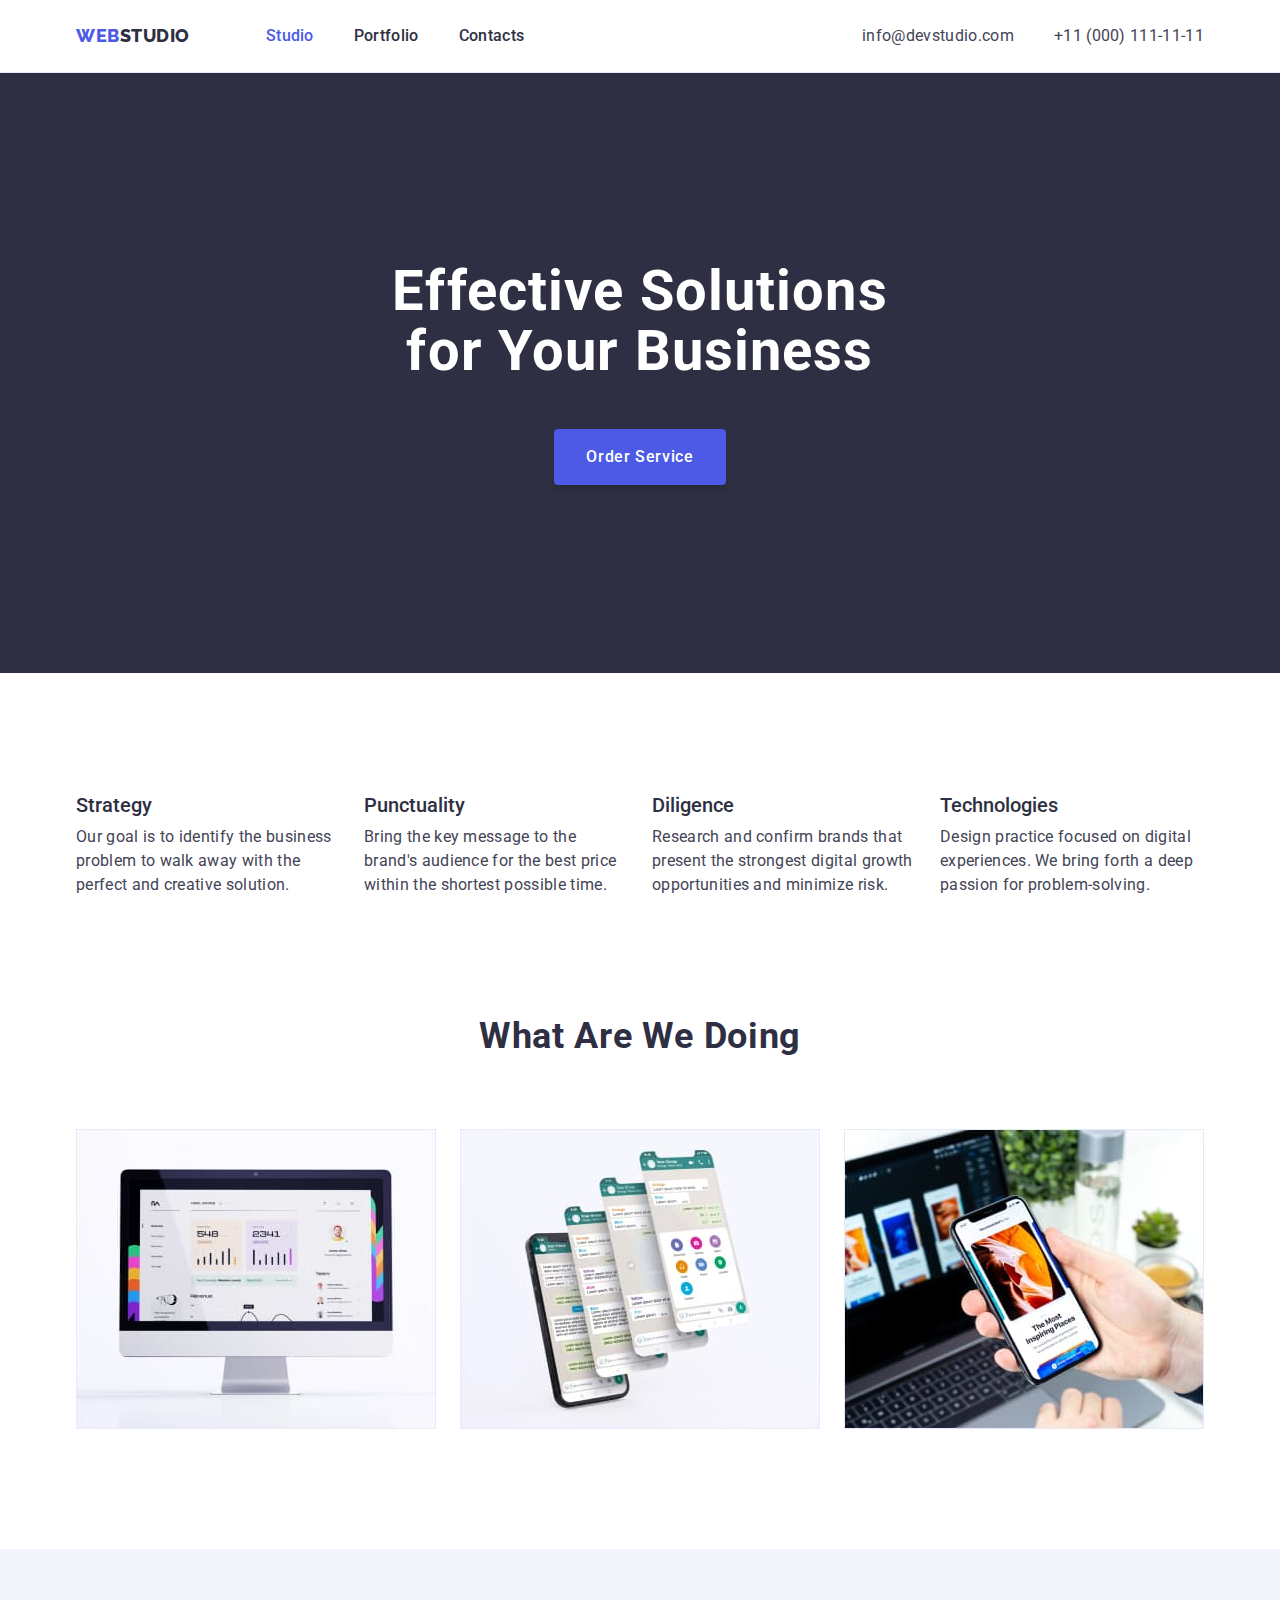
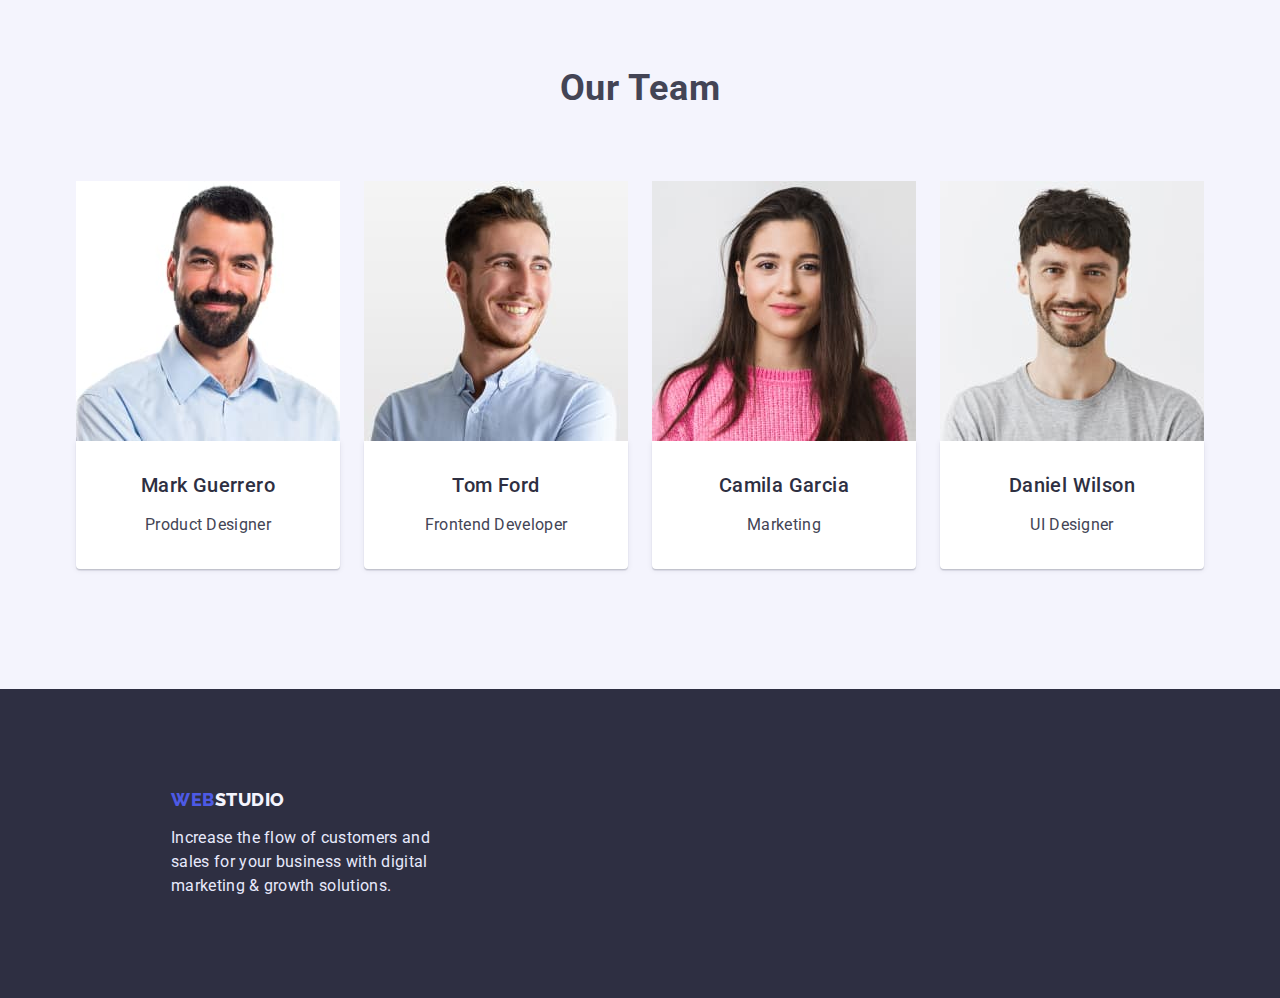
==== commit 0d6c4faa: "fox1.1" ====
--- a/index.html
+++ b/index.html
@@ -139,8 +139,8 @@
       </section>
 
       <!--Our Team-->
-      <section class="section">
-        <div class="container team-container">
+      <section class="section team-container">
+        <div class="container">
           <h2 class="team-title">Our Team</h2>
           <ul class="list team-list">
             <li class="team-item">
@@ -199,7 +199,7 @@
     </main>
     <!--Site Footer-->
 
-    <footer class="container footer">
+    <footer class="footer">
       <div class="container">
         <div>
           <a href="./index.html" class="logo-footer link">Web<span class="accent link">Studio</span></a>
--- a/css/styles.css
+++ b/css/styles.css
@@ -68,7 +68,7 @@
 /* Site nav*/
 
 .container {
-  max-width: 1158px;
+  width: 1158px;
   padding: 0 15px;
   margin: 0 auto;  
 } 
@@ -83,7 +83,7 @@
 }
 
 .page-header {
-  border-bottom: 1px solid --Accent;
+  border-bottom: 1px solid var(--Accent)
 }
 .site-logo {
 
@@ -248,7 +248,6 @@
 }
 
 .hero-container {
-  width: 1158px;
   padding-top: 188px;
   padding-bottom: 188px;
 }
@@ -420,7 +419,7 @@
 }
 /* Footer*/
 
-.container.footer {
+.footer {
   background-color: var(--Dark);
   padding: 100px 0 100px 156px;
 }
@@ -568,6 +567,7 @@
     line-height: 24px;
     box-shadow: 0px 4px 4px rgba(0, 0, 0, 0.15);
     border-radius: 4px;
+    border: transparent;
  }
 
 .button.secondary:hover,
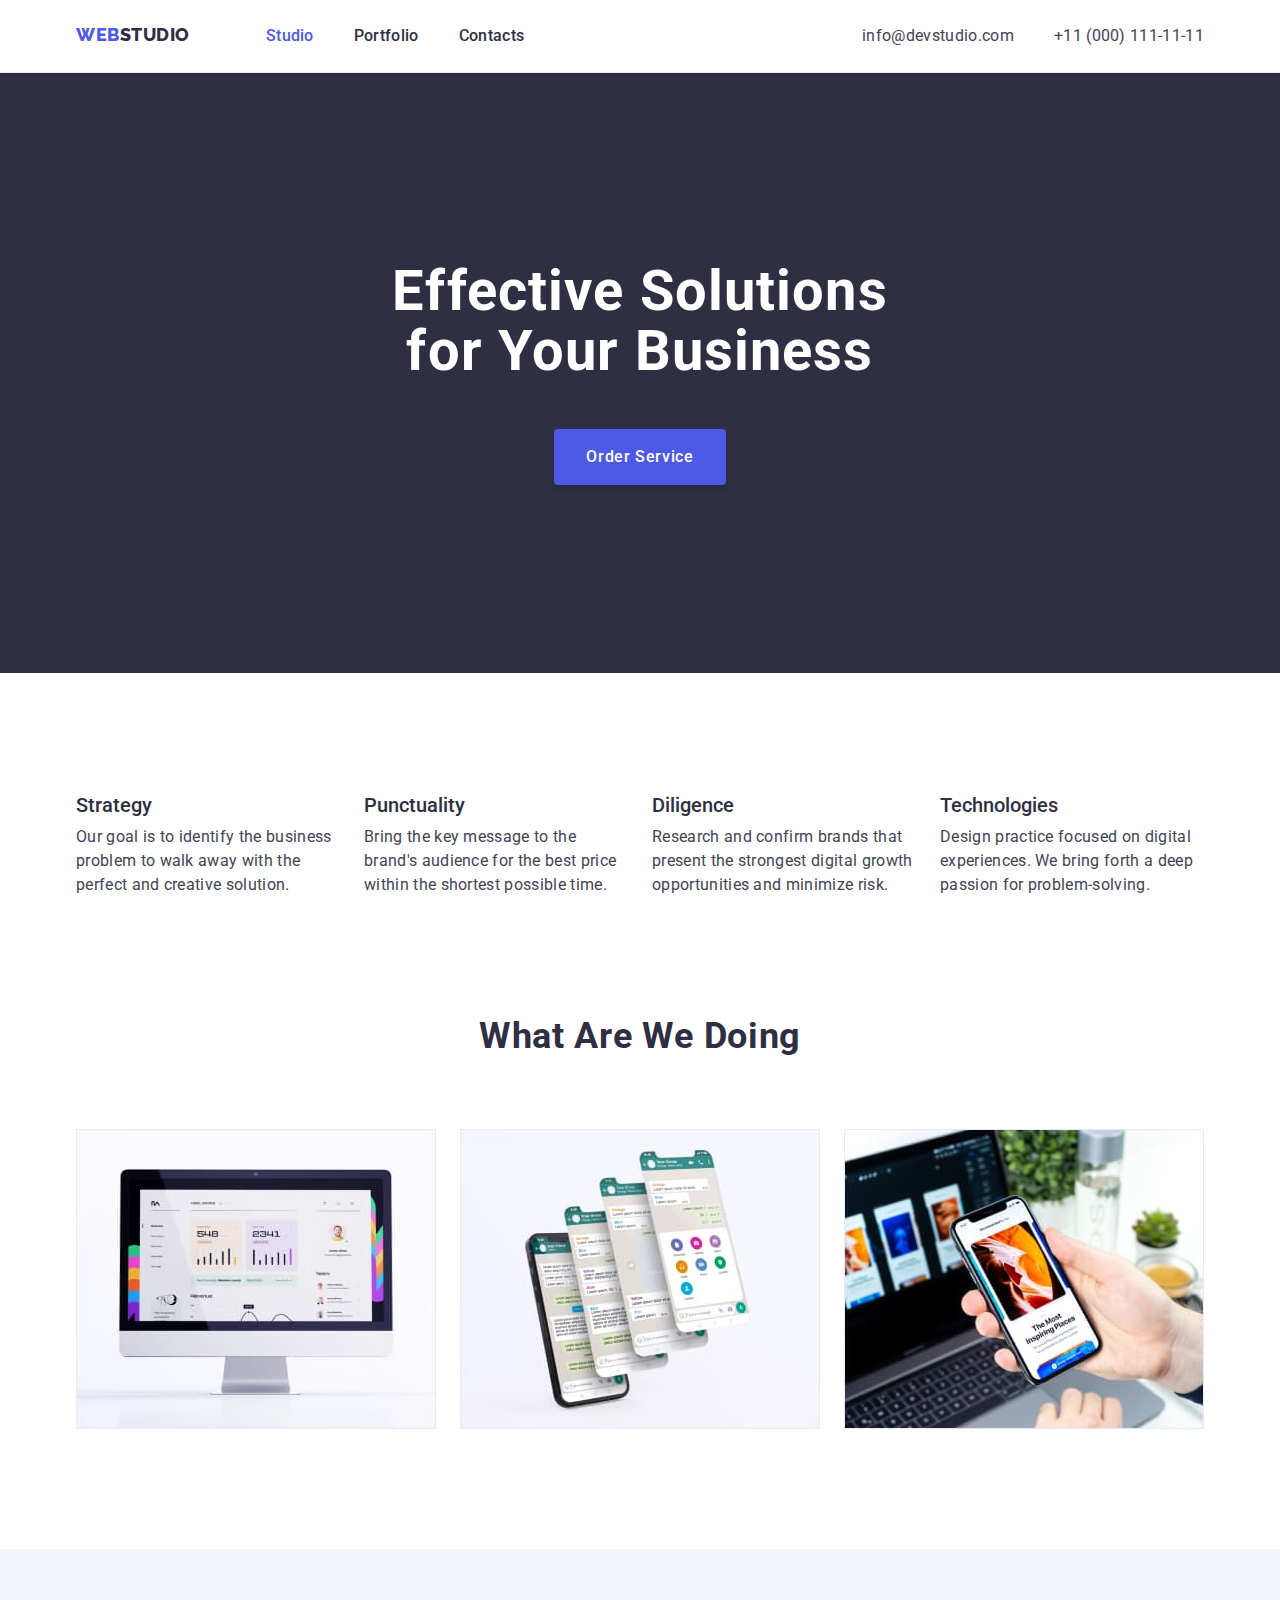
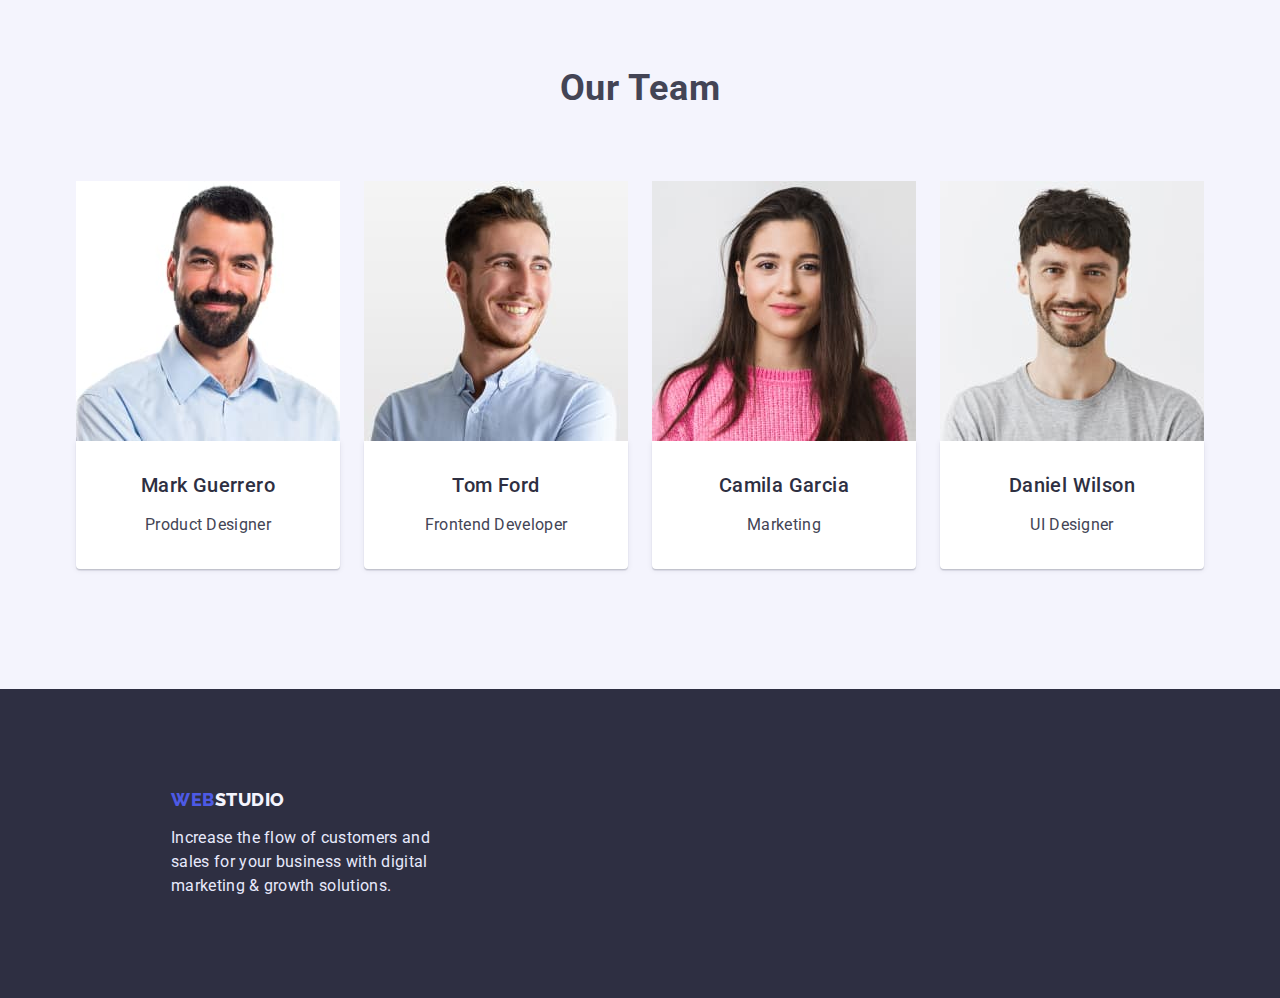
==== commit 31972180: "fox3" ====
--- a/index.html
+++ b/index.html
@@ -18,32 +18,39 @@
     <link rel="stylesheet" href="./css/styles.css" />
   </head>
   <body>
-    <!--site header-->
+    <!--Site Header--Site-Nav-->
     <header class="page-header">
       <div class="container header-container">
         <nav class="site-logo nav-container">
           <a href="./index.html" class="logo link"
-          >Web<span class="accent">Studio</span></a>
-          <ul class="site-nav nav-list list">
-            <li><a href="./index.html" class="link-current link-studio link">Studio</a></li>
-            
-            <li>
-              <a href="./portfolio.html" class="link-studio link">Portfolio</a>
-            </li>
-            
-            <li><a href="" class="link-studio link">Contacts</a></li>
+            >Web<span class="accent">Studio</span></a
+          >
+          <ul class="nav-list list">
+            <li>
+              <a href="./index.html" class="link-current link">Studio</a>
+            </li>
+
+            <li>
+              <a href="./portfolio.html" class="link">Portfolio</a>
+            </li>
+
+            <li><a href="" class="link">Contacts</a></li>
           </ul>
         </nav>
-
-        <address class="auth-nav">
+        <!-- Site Address -->
+        <address>
           <ul class="auth-nav list">
             <li>
-              <a href="mailto:info@devstudio.com" class="mail-link contact-item link"
-                >info@devstudio.com</a >
+              <a
+                href="mailto:info@devstudio.com"
+                class="mail-link contact-item link"
+                >info@devstudio.com</a
+              >
             </li>
             <li>
               <a href="tel:+110001111111" class="tel-link contact-item link"
-                >+11 (000) 111-11-11</a>
+                >+11 (000) 111-11-11</a
+              >
             </li>
           </ul>
         </address>
@@ -53,86 +60,74 @@
     <!--Main-->
     <main>
       <!--Hero-->
-      
-        <section class="hero">
-          <div class="container hero-container">
-            <h1 class="hero-title">Effective Solutions for Your Business</h1>
-            <button type="button" class="button secondary hero-link">
-              Order Service
-            </button>
-          </div>
-        </section>
+
+      <section class="hero">
+        <div class="container hero-container">
+          <h1 class="hero-title">Effective Solutions for Your Business</h1>
+          <button type="button" class="button secondary hero-link">
+            Order Service
+          </button>
+        </div>
+      </section>
 
       <!--Our advantages-->
       <section class="section-advantages">
         <div class="container container-advantages">
           <h2 hidden class="visually-hidden">Our features</h2>
-          <ul class="list advantages-list">
-            <li class="advantages-item">
-              <div class="text-item-advantages">
-                <h3 class="section-features">Strategy</h3>
-                <p class="section-text">
-                  Our goal is to identify the business problem to walk away with the
-                  perfect and creative solution.
-                </p>
-              </div>
-            </li>
-            <li class="advantages-item">
-              <div class="text-item-advantages">
-                <h3 class="section-features">Punctuality</h3>
-                <p class="section-text">
-                Bring the key message to the brand's audience for the best price
-                within the shortest possible time.
-                </p>
-              </div>
-            </li>
-            <li class="advantages-item">
-              <div class="text-item-advantages">
-                <h3 class="section-features">Diligence</h3>
-                <p class="section-text">
+          <ul class="advantages-list list">
+            <li class="advantages-item">
+              <div class="text-item-advantages">
+                <h3 class="advantages-features">Strategy</h3>
+                <p class="our-advantages-text">
+                  Our goal is to identify the business problem to walk away with
+                  the perfect and creative solution.
+                </p>
+              </div>
+            </li>
+            <li class="advantages-item">
+              <div class="text-item-advantages">
+                <h3 class="advantages-features">Punctuality</h3>
+                <p class="our-advantages-text">
+                  Bring the key message to the brand's audience for the best
+                  price within the shortest possible time.
+                </p>
+              </div>
+            </li>
+            <li class="advantages-item">
+              <div class="text-item-advantages">
+                <h3 class="advantages-features">Diligence</h3>
+                <p class="our-advantages-text">
                   Research and confirm brands that present the strongest digital
                   growth opportunities and minimize risk.
                 </p>
               </div>
             </li>
-            <li class="advantages-item"> 
-              <div class="text-item-advantages">
-                <h3 class="section-features">Technologies</h3>
-                <p class="section-text">
-                  Design practice focused on digital experiences. We bring forth a
-                  deep passion for problem-solving.
-                </p>
-              </div>
-            </li>
-          </ul>
-        </div> 
+            <li class="advantages-item">
+              <div class="text-item-advantages">
+                <h3 class="advantages-features">Technologies</h3>
+                <p class="our-advantages-text">
+                  Design practice focused on digital experiences. We bring forth
+                  a deep passion for problem-solving.
+                </p>
+              </div>
+            </li>
+          </ul>
+        </div>
       </section>
 
       <!--What are we doing-->
       <section class="section doing-section">
-        <div class="container doing-container"> 
+        <div class="container doing-container">
           <h2 class="doing-title">What are we doing</h2>
           <ul class="list doing-list">
             <li>
-              <img
-                src="./images/desktop1.jpg"
-                alt="desktop"
-                width="360"
-              />
-            </li>
-            <li>
-              <img
-                src="./images/mobile2.jpg"
-                alt="mobile"
-                width="360"
-              />
-            </li>
-            <li>
-              <img
-                src="./images/design3.jpg"
-                alt="design"
-                width="360"
-              />
+              <img src="./images/desktop1.jpg" alt="desktop" width="360" />
+            </li>
+            <li>
+              <img src="./images/mobile2.jpg" alt="mobile" width="360" />
+            </li>
+            <li>
+              <img src="./images/design3.jpg" alt="design" width="360" />
             </li>
           </ul>
         </div>
@@ -151,9 +146,9 @@
                 height="260"
               />
               <div class="team-description">
-                <h3 class="section-team">Mark Guerrero</h3>
+                <h3 class="team-persone">Mark Guerrero</h3>
                 <p class="team-text">Product Designer</p>
-              </div> 
+              </div>
             </li>
             <li class="team-item">
               <img
@@ -163,7 +158,7 @@
                 height="260"
               />
               <div class="team-description">
-                <h3 class="section-team">Tom Ford</h3>
+                <h3 class="team-persone">Tom Ford</h3>
                 <p class="team-text">Frontend Developer</p>
               </div>
             </li>
@@ -175,7 +170,7 @@
                 height="260"
               />
               <div class="team-description">
-                <h3 class="section-team">Camila Garcia</h3>
+                <h3 class="team-persone">Camila Garcia</h3>
                 <p class="team-text">Marketing</p>
               </div>
             </li>
@@ -187,14 +182,12 @@
                 height="260"
               />
               <div class="team-description">
-                <h3 class="section-team">Daniel Wilson</h3>
+                <h3 class="team-persone">Daniel Wilson</h3>
                 <p class="team-text">UI Designer</p>
               </div>
-              
-            </li>
-          </ul>
-        </div>
-        
+            </li>
+          </ul>
+        </div>
       </section>
     </main>
     <!--Site Footer-->
@@ -202,13 +195,14 @@
     <footer class="footer">
       <div class="container">
         <div>
-          <a href="./index.html" class="logo-footer link">Web<span class="accent link">Studio</span></a>
+          <a href="./index.html" class="logo-footer link"
+            >Web<span class="accent link">Studio</span></a
+          >
           <p class="footer-text">
-            Increase the flow of customers and sales for your business with digital
-            marketing &#38; growth solutions.
+            Increase the flow of customers and sales for your business with
+            digital marketing &#38; growth solutions.
           </p>
         </div>
-        
       </div>
     </footer>
   </body>
--- a/css/styles.css
+++ b/css/styles.css
@@ -1,23 +1,23 @@
 :root {
-  --Primary-Brand:#4D5AE5;
-  --Pressed-state:#404BBF;
-  --Dark:#2E2F42;
-  --Success: #31D0AA;
-  --Text:#434455;
-  --Subtle-Text:#8E8F99;
-  --Accent:#E7E9FC;
-  --Light:#F4F4FD;
-  --Modal-overlay:rgba(46, 47, 66, 0.4);
-  --Hero-background:rgba(46, 47, 66, 0.7);
-  --B-g-color:#Ffffff;
-  --Nav-color:rgba(231, 233, 252, 1);
+  --Primary-Brand: #4d5ae5;
+  --Pressed-state: #404bbf;
+  --Dark: #2e2f42;
+  --Success: #31d0aa;
+  --Text: #434455;
+  --Subtle-Text: #8e8f99;
+  --Accent: #e7e9fc;
+  --Light: #f4f4fd;
+  --Modal-overlay: rgba(46, 47, 66, 0.4);
+  --Hero-background: rgba(46, 47, 66, 0.7);
+  --B-g-color: #ffffff;
+  --Nav-color: rgba(231, 233, 252, 1);
   --Nav-color-secondary: rgba(255, 255, 255, 1);
 }
 
 body {
   color: var(--Text);
   background-color: var(--B-g-color);
-  font-family: "Roboto", sans-serif;
+  font-family: 'Roboto', sans-serif;
   font-size: 16px;
 }
 
@@ -50,28 +50,20 @@
 }
 
 .link {
-  display: block;
-}
-/*
-ul {
-  list-style: none;
-}*/
+  text-decoration: none;
+}
 
 .list {
   list-style: none;
 }
-/*
-a {
-  text-decoration: none;
-}
-*/
+
 /* Site nav*/
 
 .container {
   width: 1158px;
   padding: 0 15px;
-  margin: 0 auto;  
-} 
+  margin: 0 auto;
+}
 
 .header-container {
   display: flex;
@@ -83,31 +75,7 @@
 }
 
 .page-header {
-  border-bottom: 1px solid var(--Accent)
-}
-.site-logo {
-
-}
-
-.nav-container {
-  display: flex;
-}
-.site-nav a{
-  font-weight: 500;
-  line-height: 1.5;
-  letter-spacing: 0.02em;  
-  color: var(--Dark); 
-  display: flex;
-}
-.nav-list {
-  padding-top: 24px;
-  padding-bottom: 24px;
-  margin-left: 76px;
-}
-
-.site-nav.list {
-  display: flex;
-  gap: 40px;
+  border-bottom: 1px solid var(--Accent);
 }
 
 .site-logo .logo {
@@ -115,66 +83,63 @@
   font-weight: 800;
   font-size: 18px;
   line-height: 1.17;
-  display: flex;
-  align-items: center;
   letter-spacing: 0.03em;
   text-transform: uppercase;
 }
 
-.footer .accent {
-  color: var(--Light);
-}
-.logo {
-  color :var(--Primary-Brand);
-  text-decoration: none;
+.nav-container {
+  display: flex;
+}
+
+.nav-list a {
+  font-weight: 500;
+  line-height: 1.5;
+  letter-spacing: 0.02em;
+  color: var(--Dark);
+  display: flex;
   padding-top: 24px;
   padding-bottom: 24px;
-}  
+}
+
+.nav-list {
+  display: flex;
+  gap: 40px;
+  margin-left: 76px;
+}
+
+.logo {
+  color: var(--Primary-Brand);
+  padding-top: 24px;
+  padding-bottom: 24px;
+}
 
 .logo-name {
   color: var(--Dark);
 }
-.site-nav a {
-  color:var(--Dark);
-  text-decoration: none;
-}
-
-.site-nav :hover,
-.site-nav :focus {
-  color:var( --Pressed-state);
-}
-.site-nav :active {
-  color:var( --Pressed-state);
-}
-.site-nav .link-current {
+
+.nav-list :hover,
+.nav-list :focus {
+  color: var(--Pressed-state);
+}
+.nav-list :active {
+  color: var(--Pressed-state);
+}
+.nav-list .link-current {
   color: var(--Primary-Brand);
 }
 
-.link-studio {
-  color: var(--Dark);
-
-}
-
-.link-studio :hover,
-.link-studio :focus {
-  color: var(--Pressed-state);
-}
-.link {
-  text-decoration: none;
-}
-
 .accent {
   color: var(--Dark);
 }
-/* Site address */
-
+/* Site Address */
+
+address {
+  margin-left: auto;
+}
 .auth-nav {
-  font-style: normal;
-  line-height: 1.5;
-  letter-spacing: 0.02em;
-  list-style: none;
-  display: flex;
-  margin-left: auto;
+  line-height: 1.5;
+  letter-spacing: 0.02em;
+  display: flex;
 }
 
 .contact-item {
@@ -182,13 +147,11 @@
   letter-spacing: 0.02em;
   color: var(--Text);
   display: block;
-
 }
 
 .mail-link {
   padding-top: 24px;
   padding-bottom: 24px;
- 
 }
 
 .tel-link {
@@ -197,54 +160,19 @@
   margin-left: 40px;
 }
 
-
-.auth-nav a {
-  color: inherit;
-  text-decoration: none;
-}
-
 .auth-nav a:hover,
 .auth-nav a:focus {
-  color:var( --Pressed-state);
+  color: var(--Pressed-state);
 }
 .auth-nav a:active {
-  color:var( --Pressed-state);
-}
-
-/* Site hero*/
-.hero-title {
-  color:var(--B-g-color);
-  font-weight: 700;
-  font-size: 56px;
-  line-height: 1.07;
-  text-align: center;
-  letter-spacing: 0.02em;
-  min-width: 496px;
-  width: 496px;
-  height: 120px;
-  margin: 0 auto;
-  font-weight: 700;
-  font-size: 56px;
-  line-height: 60px;
-}
-
-.hero-link {
-  cursor: pointer;
-  font-family: inherit;
-  font-weight: 500;
-  font-size: 16px;
-  line-height: 1.5;
-  letter-spacing: 0.04em;
-  display: inline-block;
-  padding: 16px 32px;
-  margin-top: 48px;
-  margin-bottom: ;
-}
+  color: var(--Pressed-state);
+}
+
+/* Site Hero*/
 
 .hero {
   background-color: var(--Dark);
   text-align: center;
- 
 }
 
 .hero-container {
@@ -252,53 +180,31 @@
   padding-bottom: 188px;
 }
 
-/* S
-ite section
+.hero-title {
+  color: var(--B-g-color);
+  text-align: center;
+  letter-spacing: 0.02em;
+  min-width: 496px;
+  width: 496px;
+  margin: 0 auto;
+  font-size: 56px;
+  line-height: 60px;
+}
+
+.hero-link {
+  font-weight: 500;
+  letter-spacing: 0.04em;
+  padding: 16px 32px;
+  margin-top: 48px;
+}
+
+/* Site section
 Our advantages*/
 
-.container-advantages {
-  display: flex;
-  padding: 0 auto;
-  width: 1158px;
-  
-}
-
-
-
-.advantages-list.list {
-  display: flex;
-  gap: 24px;
-  flex-basis: calc(100%/4);
-}
-
-.text-item-advantages {
-   display: flex;
-  flex-direction: column;
-  align-items: flex-start;
-  padding: 0px;
-  gap: 8px;
-  width: 264px;
-  height: 104px;
-}
 .section-advantages {
   background-color: var(--B-g-color);
-  padding-top:120px ;
+  padding-top: 120px;
   padding-bottom: 120px;
-  
-}
- 
-.section-features {
-  color:var(--Dark);
-  font-weight: 500;
-  font-size: 20px;
-  line-height: 1.2;
-
-}
-
-.section-text {
-  line-height: 1.5;
-  letter-spacing: 0.02em;
-
 }
 
 .visually-hidden {
@@ -308,7 +214,6 @@
   margin: -1px;
   border: 0;
   padding: 0;
-  
   white-space: nowrap;
   clip-path: inset(100%);
   clip: rect(0 0 0 0);
@@ -316,45 +221,53 @@
   line-height: 1.07;
 }
 
-.
+.advantages-list {
+  display: flex;
+  gap: 24px;
+  flex-basis: calc(100% / 4);
+}
+
+.text-item-advantages {
+  display: flex;
+  flex-direction: column;
+  gap: 8px;
+  width: 264px;
+}
+
+.advantages-features {
+  color: var(--Dark);
+  font-weight: 500;
+  font-size: 20px;
+  line-height: 1.2;
+}
+
+.our-advantages-text {
+  line-height: 1.5;
+  letter-spacing: 0.02em;
+}
 
 /* Site sectin What are we doing*/
 
-.section-title {
-  font-weight: 700;
+.doing-container {
+  padding-bottom: 120px;
+}
+
+.doing-title {
+  color: var(--Dark);
   font-size: 36px;
   line-height: 1.11;
   text-align: center;
   letter-spacing: 0.02em;
   text-transform: capitalize;
-  color: var(--Dark);
-  
-}
-
-.doing-title {
-  color: var(--Dark);
-  font-weight: 700;
-  font-size: 36px;
-  line-height: 1.11;
-  text-align: center;
-  letter-spacing: 0.02em;
-  text-transform: capitalize;
   margin-bottom: 72px;
 }
 
-.doing-container {
-  width: 1158px;
-  padding-bottom: 120px;
-  
-}
-.doing-section {
- 
-}
 .doing-list {
   display: flex;
   gap: 24px;
-  flex-basis: calc(100%/3);
-}
+  flex-basis: calc(100% / 3);
+}
+
 /* Site sectin Our Team
 */
 
@@ -363,7 +276,23 @@
   padding-bottom: 120px;
   background-color: var(--Light);
 }
-.section-team {
+
+.team-title {
+  text-align: center;
+  font-size: 36px;
+  line-height: 1.11;
+  letter-spacing: 0.02em;
+  text-transform: capitalize;
+  margin-bottom: 72px;
+}
+
+.team-list {
+  display: flex;
+  gap: 24px;
+  flex-basis: calc(100% / 4);
+}
+
+.team-persone {
   font-weight: 500;
   font-size: 20px;
   line-height: 1.2;
@@ -371,46 +300,20 @@
   letter-spacing: 0.02em;
   color: var(--Dark);
   margin-bottom: 8px;
-  
-}
-
-.team-list {
-  display: flex;
-  gap: 24px;
-  justify-content: center;
-  flex-basis: calc(100%/4);
 }
 
 .team-description {
   display: flex;
   flex-direction: column;
-  justify-content: center;
-  align-items: center;
   padding: 0px;
   gap: 8px;
-  flex: none;
-  order: 1;
-  flex-grow: 0;
   background-color: var(--B-g-color);
-  box-shadow: 0px 1px 6px rgba(46, 47, 66, 0.08), 0px 1px 1px rgba(46, 47, 66, 0.16), 0px 2px 1px rgba(46, 47, 66, 0.08);
+  box-shadow: 0px 1px 6px rgba(46, 47, 66, 0.08),
+    0px 1px 1px rgba(46, 47, 66, 0.16), 0px 2px 1px rgba(46, 47, 66, 0.08);
   border-radius: 0px 0px 4px 4px;
   padding-top: 32px;
   padding-bottom: 32px;
 }
-.team-item {
-  padding-top: 72 px;
-}
-
-.team-title {
-  text-align: center;
-  font-weight: 700;
-  font-size: 36px;
-  line-height: 1.11;
-  text-align: center;
-  letter-spacing: 0.02em;
-  text-transform: capitalize;
-  margin-bottom: 72px;
-}
 
 .team-text {
   line-height: 1.5;
@@ -424,13 +327,16 @@
   padding: 100px 0 100px 156px;
 }
 
+.footer .accent {
+  color: var(--Light);
+}
+
 .footer-text {
   line-height: 1.5;
   letter-spacing: 0.02em;
   color: var(--Accent);
   margin-top: 16px;
   width: 264px;
-
 }
 
 .logo-footer {
@@ -439,11 +345,9 @@
   font-size: 18px;
   line-height: 1.17;
   display: flex;
-  align-items: center;
   letter-spacing: 0.03em;
   text-transform: uppercase;
-  color :var(--Primary-Brand);
-  text-decoration: none;
+  color: var(--Primary-Brand);
 }
 
 /* Portflio.html */
@@ -468,9 +372,9 @@
 
 .benefits-description {
   padding: 32px 0 32px 16px;
-  border-left: 1px solid #E7E9FC;
-  border-right: 1px solid #E7E9FC;
-  border-bottom: 1px solid #E7E9FC;
+  border-left: 1px solid #e7e9fc;
+  border-right: 1px solid #e7e9fc;
+  border-bottom: 1px solid #e7e9fc;
 }
 .advantages-container {
   display: flex;
@@ -479,13 +383,11 @@
 }
 
 .benefits-container {
-  
 }
 .advantages-list-btn {
   display: flex;
-  justify-content: center;
+
   gap: 24px;
-
 }
 
 .advantages-link {
@@ -497,8 +399,8 @@
   padding: 12px 24px;
   max-width: 116px;
   max-height: 48px;
-  background:var(--Light);
-  border: 1px solid #E7E9FC;
+  background: var(--Light);
+  border: 1px solid #e7e9fc;
   border-radius: 4px;
   flex: none;
   flex-grow: 1;
@@ -507,20 +409,14 @@
 .advantages-list-benefits {
   display: flex;
   flex-wrap: wrap;
-  justify-content: center;
   column-gap: 24px;
   row-gap: 48px;
 }
 
-.advantages-list {
-  text-decoration: none;
-  display: block;
-}
-
 .advantages-title {
   font-weight: 500;
   font-size: 20px;
-  line-height: 1.2;  
+  line-height: 1.2;
   letter-spacing: 0.02em;
   color: var(--Dark);
 }
@@ -529,49 +425,48 @@
   font-size: 16px;
   line-height: 1.5;
   letter-spacing: 0.02em;
-  color: var(--Text);
   margin-top: 8px;
 }
- /* Button */
-
- /*.button {
+/* Button */
+
+/*.button {
   color: var(--Primary-Brand);
   background-color: var(--Accent);
  }
  */
- .button.primary:hover,
- .button.primary:focus {
-    color: var(--B-g-color);
-    background-color: var(--Primary-Brand);
- }
- .button.primary:active {
-    color: var(--B-g-color);
-    background-color: var(--Pressed-state);
- } 
- .button.primary {
-    color: var(--Primary-Brand);
-    background-color: var(--Light);
-    border: 1px solid #E7E9FC;
-    border-radius: 4px;
-    flex: none;
-    flex-grow: 0;
-    max-width: 116px;
-    font-family: inherit;
-    font-size: 16px;
- } 
- .button.secondary {
-    color: var(--B-g-color);
-    background-color: var(--Primary-Brand); 
-    font-family: inherit;
-    font-size: 16px;
-    line-height: 24px;
-    box-shadow: 0px 4px 4px rgba(0, 0, 0, 0.15);
-    border-radius: 4px;
-    border: transparent;
- }
+.button.primary:hover,
+.button.primary:focus {
+  color: var(--B-g-color);
+  background-color: var(--Primary-Brand);
+}
+.button.primary:active {
+  color: var(--B-g-color);
+  background-color: var(--Pressed-state);
+}
+.button.primary {
+  color: var(--Primary-Brand);
+  background-color: var(--Light);
+  border: 1px solid #e7e9fc;
+  border-radius: 4px;
+  flex: none;
+  flex-grow: 0;
+  max-width: 116px;
+  font-family: inherit;
+  font-size: 16px;
+}
+.button.secondary {
+  color: var(--B-g-color);
+  background-color: var(--Primary-Brand);
+  font-family: inherit;
+  font-size: 16px;
+  line-height: 24px;
+  box-shadow: 0px 4px 4px rgba(0, 0, 0, 0.15);
+  border-radius: 4px;
+  border: transparent;
+}
 
 .button.secondary:hover,
 .button.secondary:focus {
   color: var(--B-g-color);
   background-color: var(--Pressed-state);
-}+}
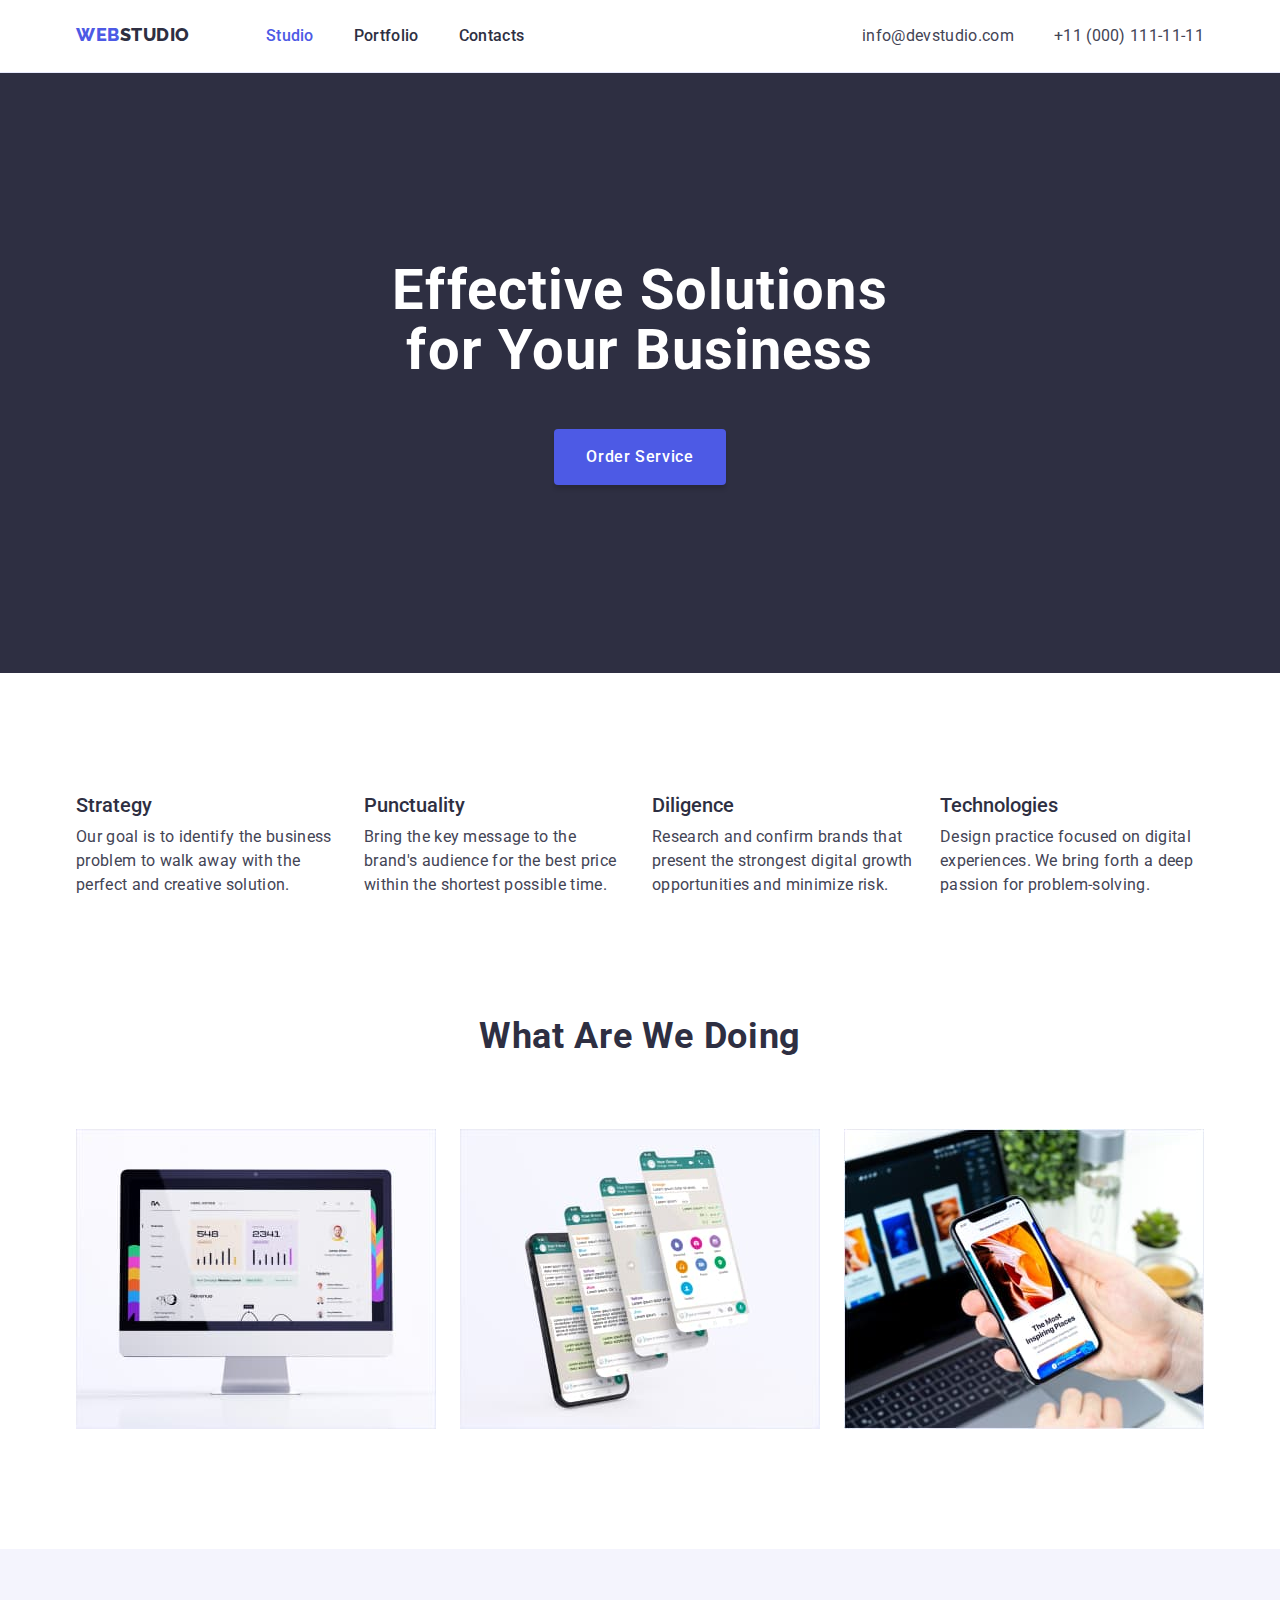
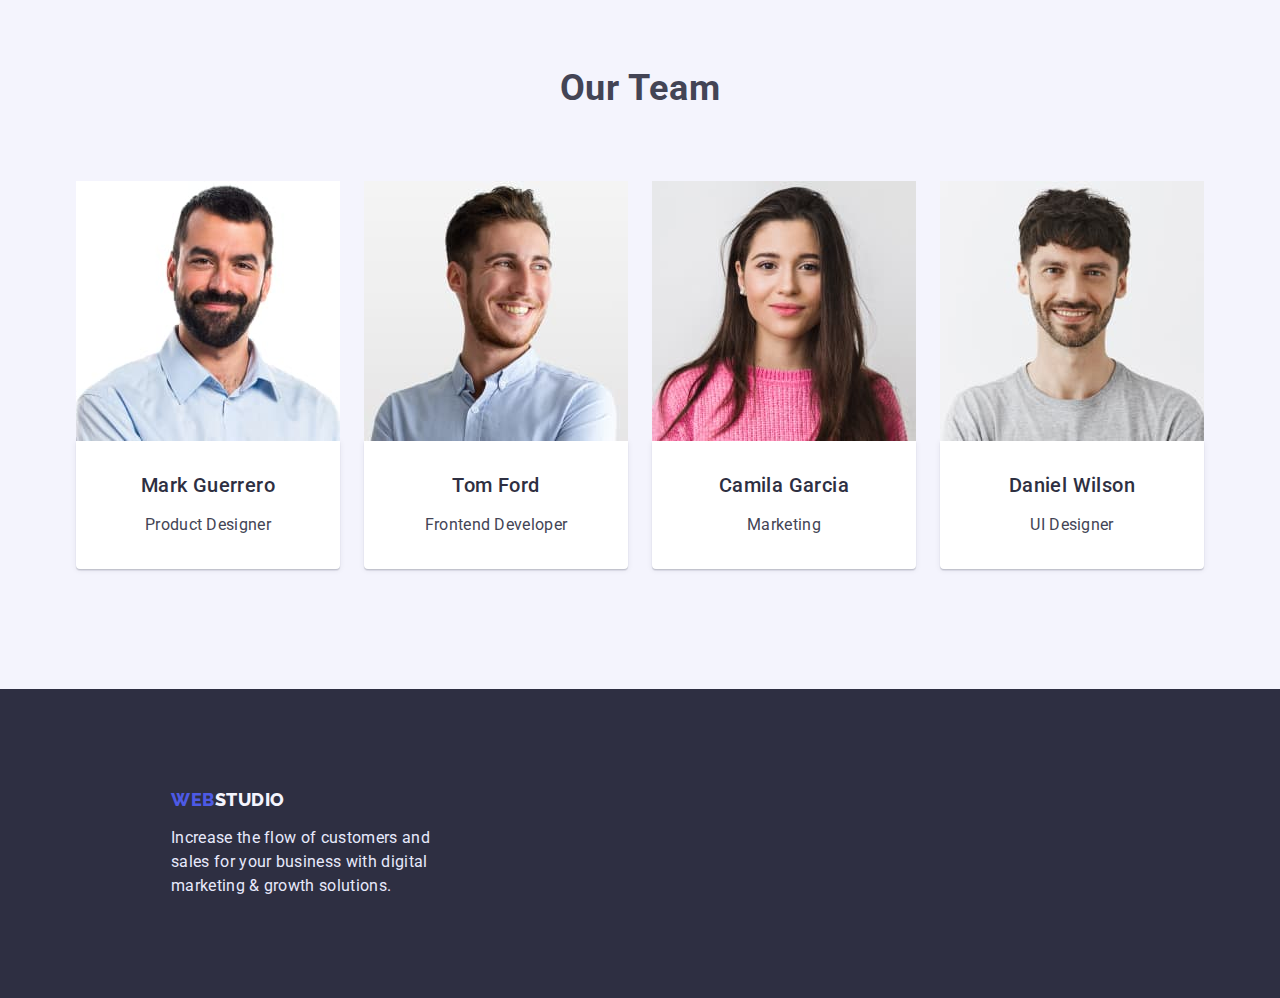
==== commit cd3d6a6e: "fox3" ====
--- a/index.html
+++ b/index.html
@@ -41,14 +41,12 @@
         <address>
           <ul class="auth-nav list">
             <li>
-              <a
-                href="mailto:info@devstudio.com"
-                class="mail-link contact-item link"
+              <a href="mailto:info@devstudio.com" class="contact-item link"
                 >info@devstudio.com</a
               >
             </li>
             <li>
-              <a href="tel:+110001111111" class="tel-link contact-item link"
+              <a href="tel:+110001111111" class="contact-item link"
                 >+11 (000) 111-11-11</a
               >
             </li>
--- a/css/styles.css
+++ b/css/styles.css
@@ -140,6 +140,7 @@
   line-height: 1.5;
   letter-spacing: 0.02em;
   display: flex;
+  gap: 40px;
 }
 
 .contact-item {
@@ -147,17 +148,8 @@
   letter-spacing: 0.02em;
   color: var(--Text);
   display: block;
-}
-
-.mail-link {
   padding-top: 24px;
   padding-bottom: 24px;
-}
-
-.tel-link {
-  padding-top: 24px;
-  padding-bottom: 24px;
-  margin-left: 40px;
 }
 
 .auth-nav a:hover,
@@ -188,7 +180,7 @@
   width: 496px;
   margin: 0 auto;
   font-size: 56px;
-  line-height: 60px;
+  line-height: 1.07;
 }
 
 .hero-link {
